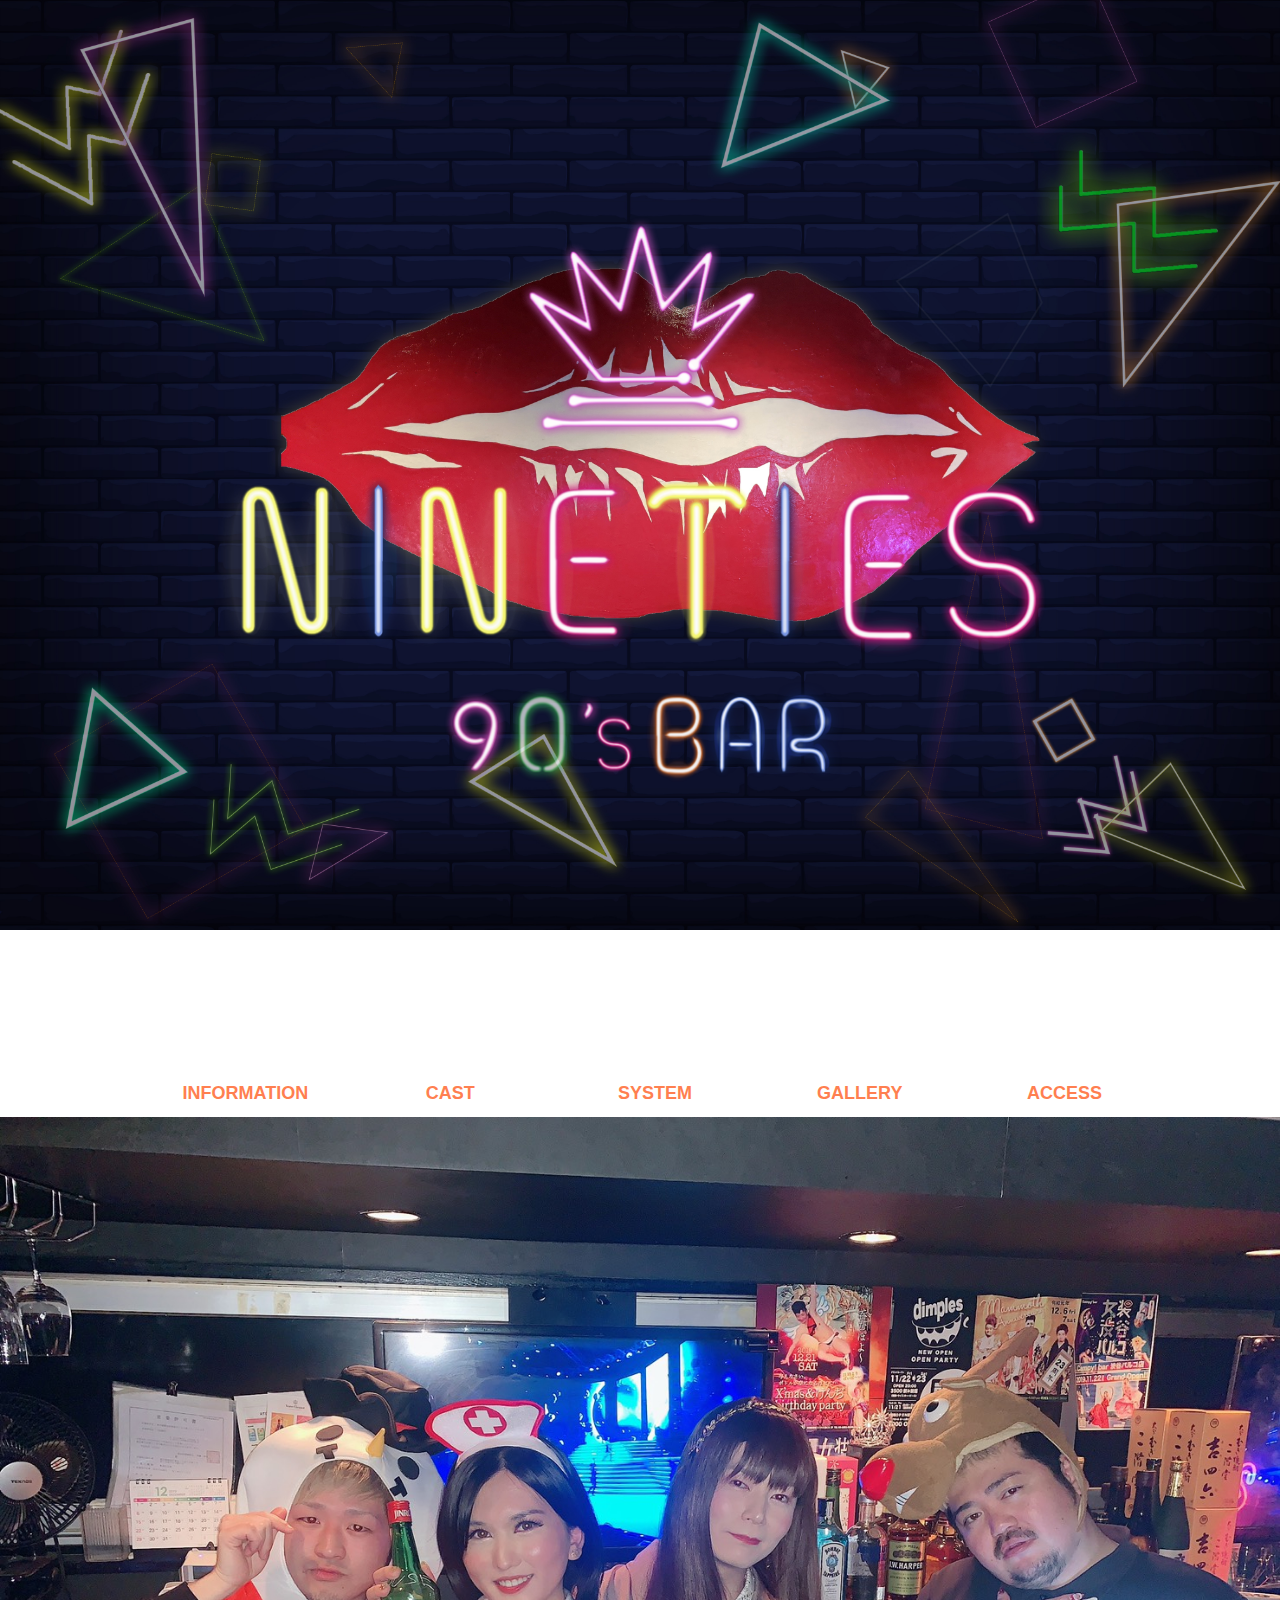
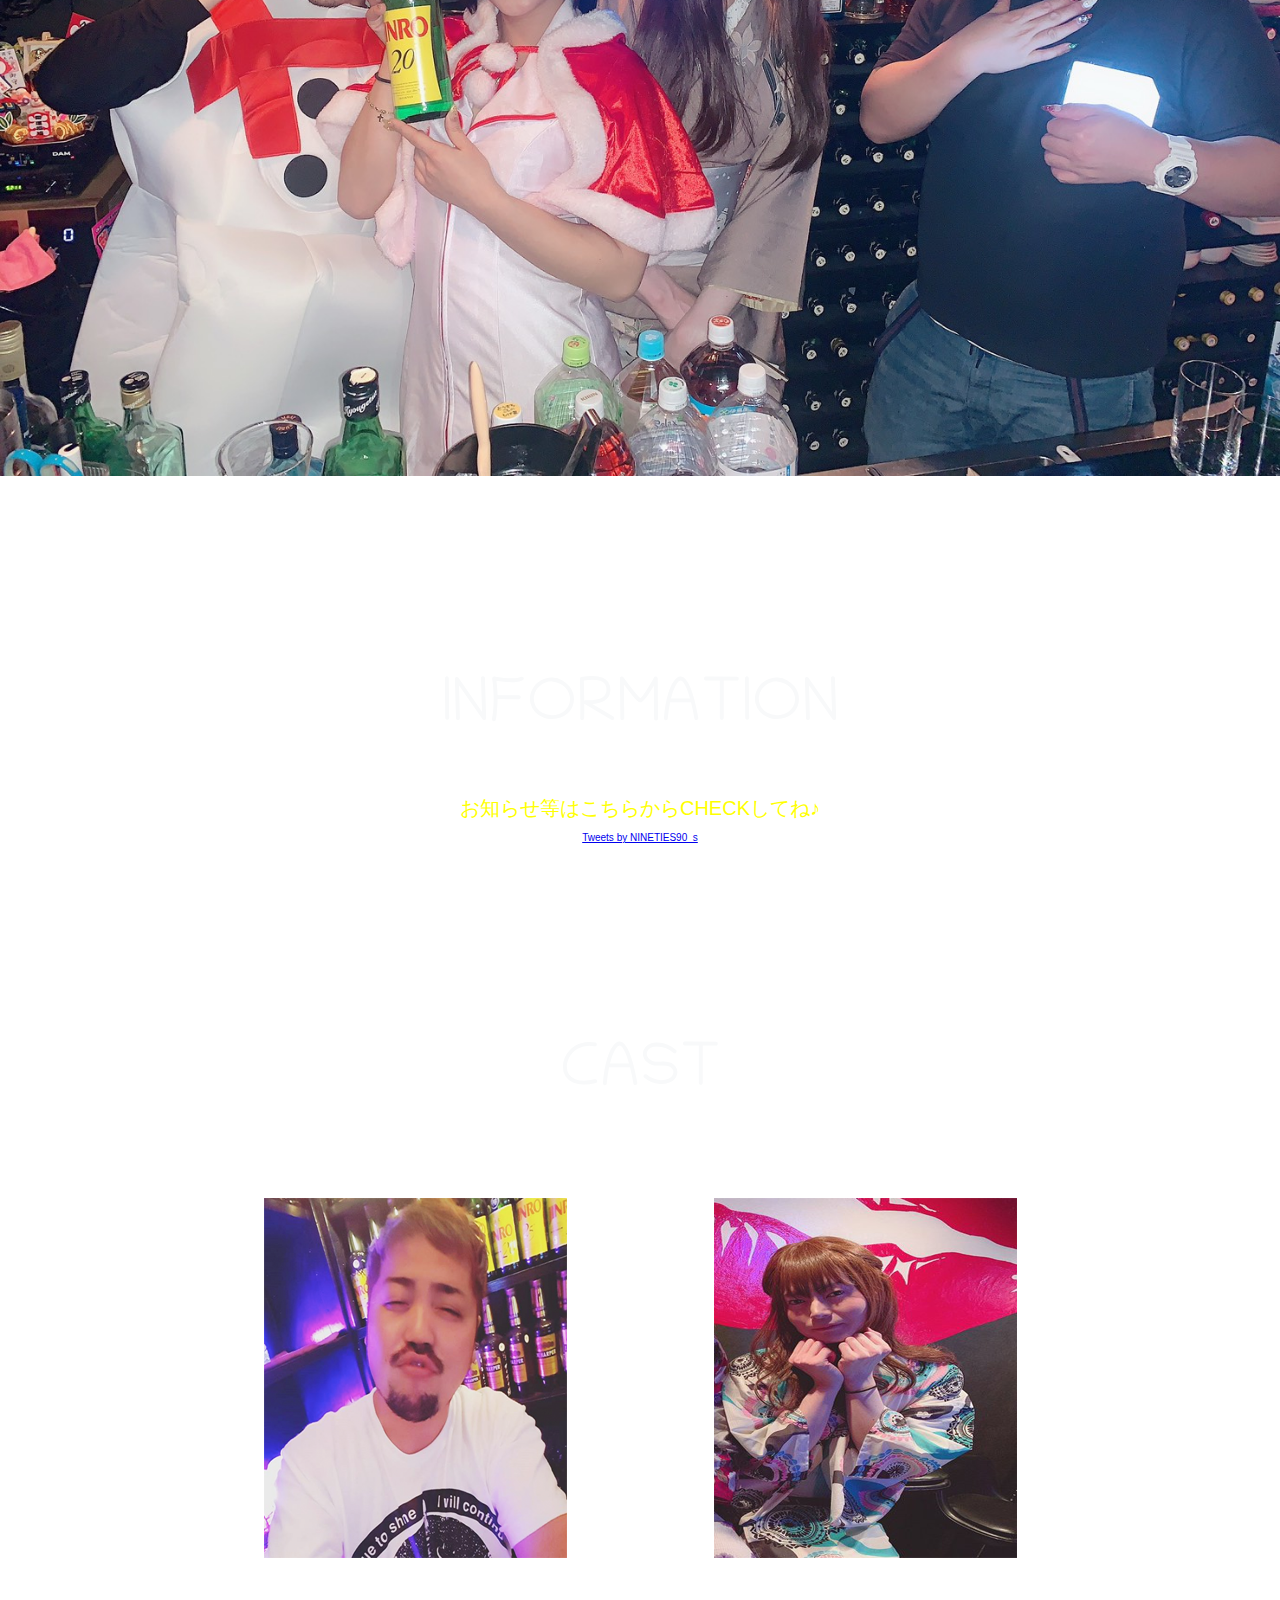
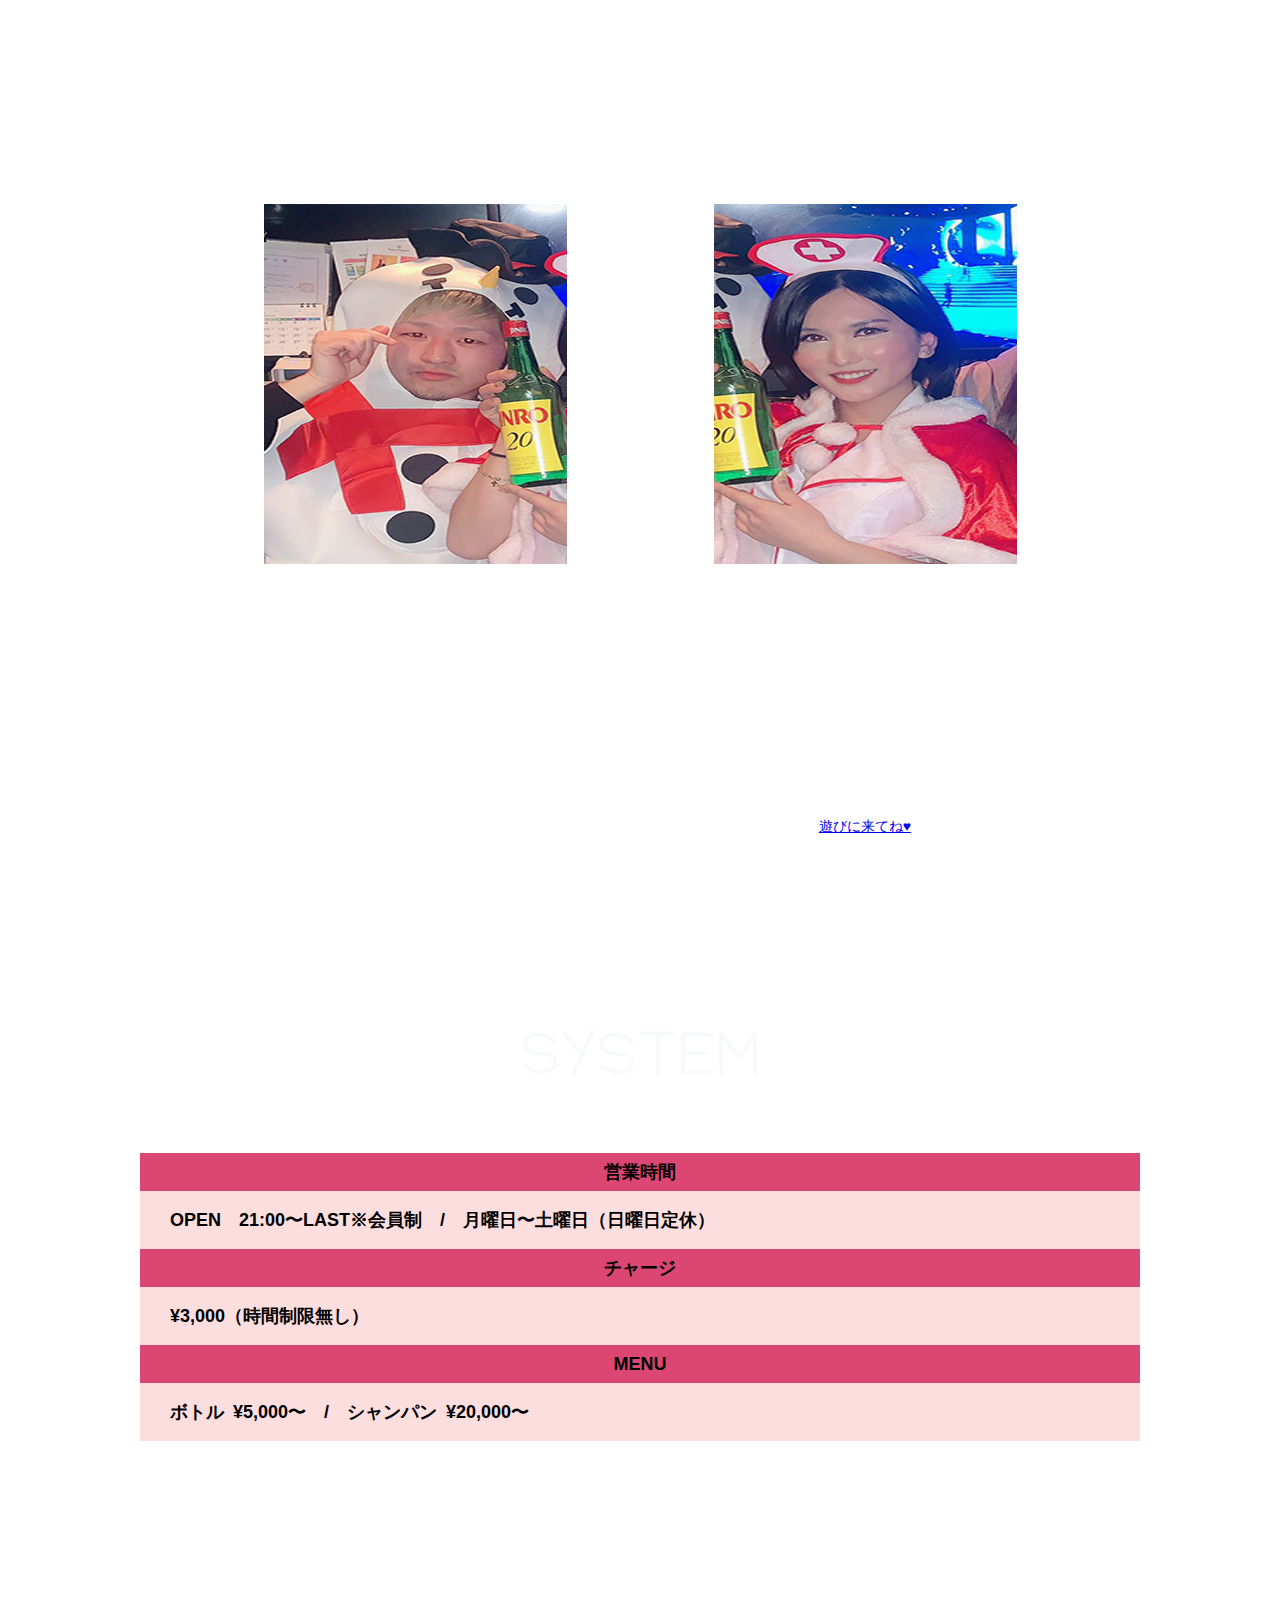
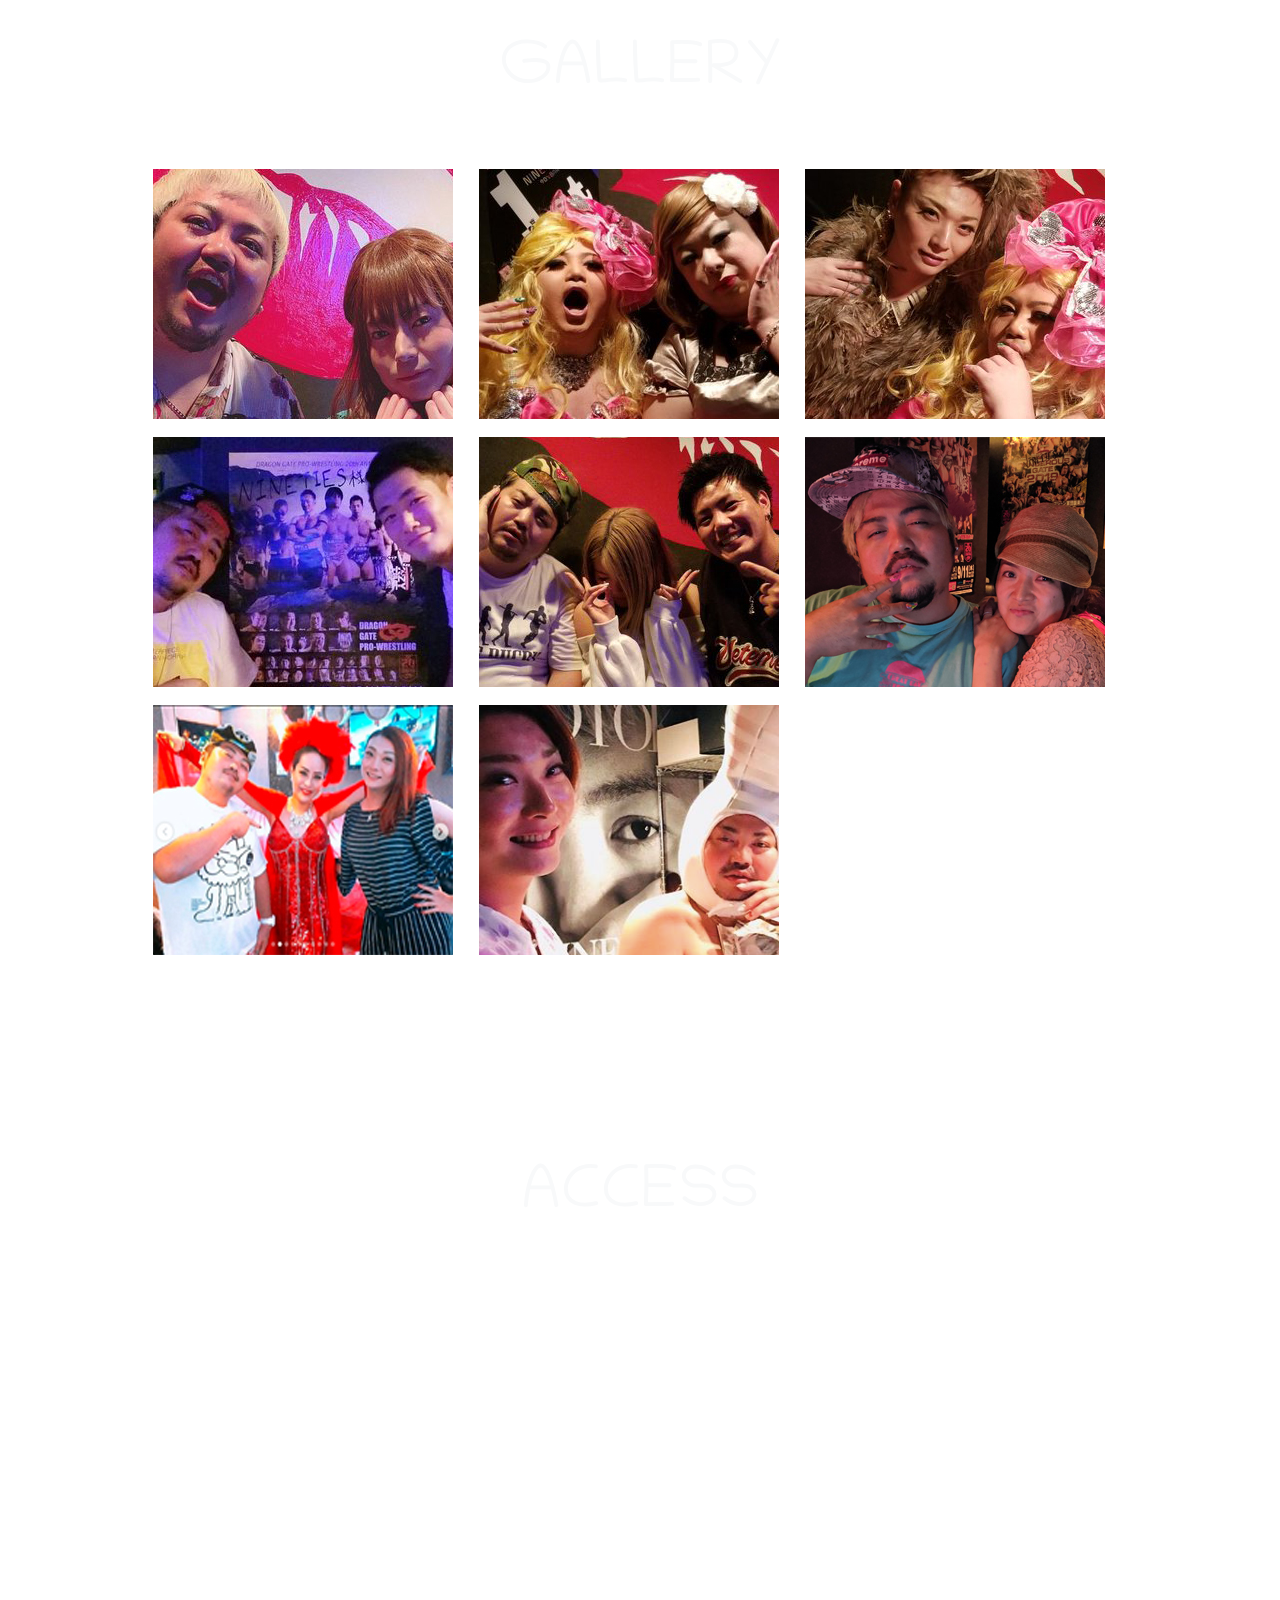
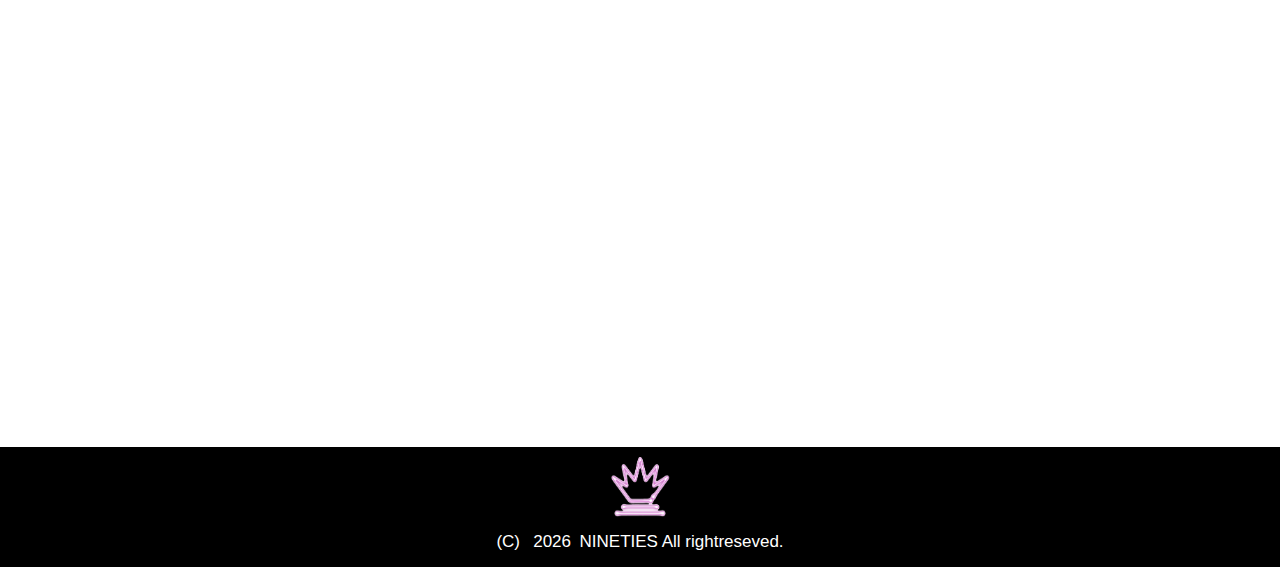
==== NINETIES/index.html @ b0eb3e9e "NINETIES" ====
<!DOCTYPE HTML>
<html lang="ja">

<head>
	<meta charset="utf-8">
	<meta name="description" content="新宿2丁目Bar">
	<meta name="keywords" content="新宿,2丁目,おかま,Bar,ゲイバー">
	<meta http-equiv="x-ua-compatible" content="ie=edge">
	<!--IE標準モード表示用-->
	<meta name="viewport" content="width=device-width, initial-scale=1.0">
	<meta name="format-detection" content="telephone=no">
	<!--TELリンク防ぐスマホ用-->
	<link rel="shortcut icon" href="images/favicon.ico">
	<title>新宿二丁目Bar | NINE TIES</title>
	<link rel="stylesheet" href="css/reset.css">
	<link rel="stylesheet" href="css/style.css">
	<link rel="stylesheet" href="css/jquery.bxslider.css">
	<link rel="stylesheet" href="css/colorbox.css">
	<link rel="stylesheet" href="css/component.css">
	<link href="https://fonts.googleapis.com/css?family=Chilanka&display=swap" rel="stylesheet">
</head>

<!--イニシャライズGMAP初期値を読み込む的な宣言-->

<body id="home" onLoad="initialize();">
	<section id="slider">
		<!-- <h3><img src="images/logonone.png" alt="logo2"></h3> -->
		<h3><img src="images/logoshine.png" alt="logo3"></h3>
	</section>
	<nav id="global-nav">
		<div class="inner">
			<ul id="global-list">
				<li class="global-item"><a href="#information">INFORMATION</a></li>
				<li class="global-item"><a href="#cast">CAST</a></li>
				<li class="global-item"><a href="#system">SYSTEM</a></li>
				<li class="global-item"><a href="#gallery">GALLERY</a></li>
				<li class="global-item"><a href="#access">ACCESS</a></li>
			</ul>
		</div><!-- /global-list -->
	</nav><!-- /global-nav -->		
	
	<section id="sideNav">
			<ul id="snsBtns">
				<li class="snsBtn">
					<a href="https://www.facebook.com/motoki.fujisawa.9">
						<img src="images/f_btn.png" height="35" width="35" />
					</a>
				</li>
				<li class="snsBtn">
					<a href="https://www.instagram.com/nineties90s.bar/?hl=ja">
						<img src="images/instabtn.png"  height="35" width="35"/>
					</a>
				</li>
				<li class="snsBtn">
					<a href="https://twitter.com/NINETIES90_s">
						<img src="images/twitterbtn.png" height="35" width="35"　/>
					</a>
				</li>
			</ul>
		<p id="pageTop"><a href="#home"><img src="images/motopanda.png" width="120" height="160" alt="logosmall">PAGE
				TOP</a></p>
	</section>
	<section id="topimg">
		<div><img src="images/slider01.jpg" alt="sliderImg01"></div>
	</section>
	<section id="information">
		<h2>INFORMATION</h2>
		<div class="inner">
			<p class="check">お知らせ等はこちらからCHECKしてね♪</p>

			<aside class="tw">
				<a class="twitter-timeline" data-width="550" data-height="700" data-theme="light" data-chrome=”nofooter”
					href="https://twitter.com/NINETIES90_s?ref_src=twsrc%5Etfw">Tweets by
					NINETIES90_s</a>
				<script async src="https://platform.twitter.com/widgets.js" charset="utf-8"></script>
			</aside>
		</div>
	</section>
	<section id="cast">
		<h2>CAST</h2>
		<article class="inner">
			<div class="members">
				<div class="member">
					<div class="photo">
						<img src="images/motoki.png" alt="motokiImg">
					</div>
					<div class="profile">
						<p class="motokiprf clearfix">&#9819;Motokimama&#9819;</p>
						<dl class="motoki">
							<dt>BIRTHDAY&#9829;</dt>
							<dd>1984.8.15</dd>
							<dt>好きな言葉&#9829;</dt>
							<dd>おっぱい乾杯チェリーパイ&#9835;</dd>
							<dt>彼氏&#9829;</dt>
							<dd>募集中&#9829;</dd>
						</dl>
					</div>
				</div>
				<div class="member">
					<div class="photo">
						<img src="images/kimi.png" alt="kimiImg">
					</div>
					<div class="profile">
						<p class="kimiprf clearfix">&#9818;きみちゃん&#9818;</p>
						<dl class="kimi">
							<dt>BIRTHDAY&#9829;</dt>
							<dd>1985.6.21</dd>
							<dt>好きなもの&#9829;</dt>
							<dd>着物&#9835;着物製作中だお&#9835;</dd>
							<dt>彼氏&#9829;</dt>
							<dd>募集中&#9829;</dd>
						</dl>
					</div>
				</div>
				<div class="member">
					<div class="photo">
						<img src="images/ren.png" alt="renImg">
					</div>
					<div class="profile">
						<p class="renprf clearfix">&#9818;REN&#9818;</p>
						<dl class="ren">
							<dt>BIRTHDAY&#9829;</dt>
							<dd>1991.7.10</dd>
							<dt>好きなアーティスト&#9829;</dt>
							<dd>AAA&#9835;</dd>
							<dt>彼氏&#9829;</dt>
							<dd>同棲中&#9829;</dd>
						</dl>
					</div>
				</div>

				<div class="member">
					<div class="photo">
						<img src="images/ady.png" alt="ady"></img>
					</div>
					<div class="profile">
						<p class="adyprf">&#9818;ADYEE VANBAN&#9818;</p>
						<dl class="ady">
							<dt>BIRTHDAY&#9829;</dt>
							<dd>1991.2.28</dd>
							<dt>好きなアーティスト&#9829;</dt>
							<dd>安室奈美恵&#9835;</dd>
							<dt>彼氏&#9829;</dt>
							<dd>いるお&#9829;</dd>
							<dt>yutuberとして活動しているの&#9829;</dt>
							<dd><a href="https://www.youtube.com/user/vacteria58/featured">遊びに来てね&#9829;</a></dd>
						</dl>
					</div>
				</div>
			</div>
		</article>
	</section>
	<section id="system">
		<h2>SYSTEM</h2>
		<div class="inner">
			<section>
				<table>
					<tr>
						<th>営業時間</th>
					</tr>
					<tr>
						<td>OPEN&ensp;&ensp;21:00〜LAST※会員制&ensp;&ensp;/&ensp;&ensp;月曜日〜土曜日（日曜日定休）</td>
					</tr>

					<tr>
						<th>チャージ</th>
					</tr>
					<tr>
						<td>&yen;3,000（時間制限無し）</td>
					<tr>

					<tr>
						<th>MENU</th>
					</tr>
					<tr>
						<td>ボトル&ensp;&yen;5,000〜&ensp;&ensp;/&ensp;&ensp;シャンパン&ensp;&yen;20,000〜</td>
					</tr>
				</table>
			</section>
		</div><!-- .inner -->
	</section><!-- #system -->
	<section id="gallery">
		<h2>GALLERY</h2>
		<article class="gy">
			<a class="group2" href="images/1_2.jpg"><img src="images/1.jpg" alt=""></a>
			<a class="group2" href="images/2_2.jpg"><img src="images/2.jpg" alt=""></a>
			<a class="group2" href="images/3_2.jpg"><img src="images/3.jpg" alt=""></a>
			<a class="group2" href="images/4_2.jpg"><img src="images/4.jpg" alt=""></a>
			<a class="group2" href="images/5_2.jpg"><img src="images/5.jpg" alt=""></a>
			<a class="group2" href="images/6_2.jpg"><img src="images/6.jpg" alt=""></a>
			<a class="group2" href="images/7.jpg"><img src="images/7.jpg" alt=""></a>
			<a class="group2" href="images/8_2.png"><img src="images/8.png" alt=""></a>
		</article>
	</section><!-- #gallery -->
	<section id="access">
		<h2>ACCESS</h2>
		<div class="inner">
			<address>
				<ul>
					<li>NINE&ensp;TIES</li>
					<li>〒160-0022</li>
					<li>東京都新宿区新宿2-18-1&ensp;第７天香ビル２F</li>
					<li>21：00〜LAST</li>
					<li>※日曜定休日</li>
					<li>※会員制</li>
					<li>&phone;&ensp;03-6380-5512</li>

				</ul>
				</addess>
		</div><!-- .inner -->
	</section><!-- #access -->
	<section id="gmap"></section>
	<footer>
		<p><img src="images/oukanlogo.png" width="60px" height="60px" alt="oukanlogo" alt="oukanlogo"></p>
			<ul id="sfsnsBtns">
				<li class="sfsnsBtn">
					<a href="https://www.facebook.com/motoki.fujisawa.9">
						<img src="images/f_btn.png" height="33" width="33" />
					</a>
				</li>
				<li class="sfsnsBtn">
					<a href="https://www.instagram.com/nineties90s.bar/?hl=ja">
						<img src="images/instabtn.png"  height="33" width="33"/>
					</a>
				</li>
				<li class="sfsnsBtn">
					<a href="https://twitter.com/NINETIES90_s">
						<img src="images/twitterbtn.png" height="33" width="33"　/>
					</a>
				</li>
			</ul>
		<small>(C)&ensp;
			<script>document.write(new Date().getFullYear());</script>&ensp;NINETIES All rightreseved.</small>
	</footer>
</body>
<script src="js/jquery-1.11.3.min.js"></script>
<script src="js/gmap.js"></script>
<script src="https://maps.google.com/maps/api/js?sencor=true"></script>
<script src="js/jquery.bxslider.min.js"></script>
<script src="js/jquery.colorbox-min.js"></script>
<script src="js/jquery.easing.1.3.js"></script>
<script src="js/modernizr.custom.js"></script>
<script src="js/jquery.dlmenu.js"></script>
<script src="js/function.js"></script>
</html>
---- NINETIES/css/style.css ----
@charset "utf-8";

/************** 共通設定 **************/
body {
	font-family:"ヒラギノ角ゴ Pro W3", "Hiragino Kaku Gothic Pro", "游ゴシック", "Yu Gothic", "游ゴシック体", "YuGothic", "Meiryo UI", "メイリオ", Meiryo, sans-serif;
	font-size: 62.5%;
	color: #666;
	background-image: url(../images/kuchibiru.jpg);
	background-repeat: no-repeat;
	/* background-size: contain; */
	background-position: center center;
	background-size: cover;
	background-attachment: fixed;
}

.clearfix::after {
	content: "";
	display: block;
	clear: both;
}

/******** sideNav ********/

section#sideNav {
    position: fixed;
    top: 52px;
    right: 5px;
    height: 576px;
	width: 130px;
	z-index: 3;
}

#snsBtns {
	text-decoration: none;
	height: 50%;
	display: flex;
	flex-direction: column;
	text-align: center;
	justify-content: space-around;
}

/************* pageTop ***************/

#slider img {
	width: 100%;
}
/************* pageTop ***************/

#pageTop {
    position: absolute;
    bottom: 5px;
    font-size: 1.5em;
    color: #000;
    z-index: 2;
}

#pageTop a {
	text-decoration: none;
	color: #fff;
	width: 100%;
	padding: 10px 0;
	text-align: center;
	display: inline-block;
}

#pageTop img {
	padding-bottom: 10px;
}

#pageTop a:hover {
	color: #FF0;
}

@media screen and (max-width: 769px) {
	#sideNav {
		display: none;
	}
}
/******** text_line ********/

h3{
	animation-name: neon1; /* アニメーションの名前 */
    animation-duration: 2s; /* 開始から終了までの時間 */
    animation-iteration-count: infinite; /* 無限に繰り返す */
    animation-timing-function: ease-in-out; /* なめらかにアニメーションさせる */
    animation-direction: alternate; /* 重要　指定したアニメーションを反復させる */
	text-align: center;
}

h2 {
	padding-top: 200px;
	margin-bottom: 60px;
	font-size: 6em;
	color: #f8f9fa;
	font-family: 'Chilanka', cursive;
	animation-name: neon1; /* アニメーションの名前 */
    animation-duration: 2s; /* 開始から終了までの時間 */
    animation-iteration-count: infinite; /* 無限に繰り返す */
    animation-timing-function: ease-in-out; /* なめらかにアニメーションさせる */
    animation-direction: alternate; /* 重要　指定したアニメーションを反復させる */
	text-align: center;
}
@keyframes neon1 {
	0% {
		text-shadow: 0 0 10px #9b3cac, 0 0 20px #9b3cac, 0 0 30px #9b3cac, 0 0 40px #FF1177, 0 0 70px #FF1177, 0 0 80px #FF1177, 0 0 100px #FF1177, 0 0 150px #FF1177;
	}

	100% {
		text-shadow: 0 0 5px #fff, 0 0 10px #fff, 0 0 15px #9b3cac, 0 0 20px #FF1177, 0 0 35px #FF1177, 0 0 40px #FF1177, 0 0 50px #FF1177, 0 0 75px #FF1177;
	}
}

@media screen and (max-width: 769px) {
	h2{
		font-size: 4em;
	}
}

/********* nav *****************************************************************************************************/
#global-nav {
	background-color: rgba(255,255,255,0.5);
	padding: 15px;
	width: 100%;
}

#global-nav.m_fixed {
	left: 0;
	position: fixed;
	top: 0;
	z-index: 1;
  }

#global-list  {
	width: 80%;
	display: flex;
	margin: 0 auto;
	/* height: 23px; */
	vertical-align: middle;
}

#global-nav ul li {
	display: inline-block;
	flex-basis: 20%;
	text-align: center;
	/* height: 50px; */
}

nav ul li a {
	text-decoration: none;
	color: coral;	
	font-size: 1.8em;
	font-weight: bold;
	vertical-align: middle;
	position: relative;
	/* height: 21px; */
	padding-top: 10px;
}

.global-item a::after {
	position: absolute;
	bottom: -4px;
	left: 0;
	content: "";
	height: 2px;
	width: 100%;
	background-color: rgb(20, 243, 0, 0.9);
	transform: scale(0);
	transform-origin: center top;
	transition: 0.3s;
}

.global-item a:hover::after {
	transform: scale(1);
}

@media screen and (max-width: 769px) {
	nav {
		display: none;
	}
}

/******** topimg ********/
#topimg img {
	width: 100%;
}

/******** information ********/
.check {
	font-size: 20px;
	text-align: center;
	color: #FF0;
	padding-bottom: 15px;
}

.tw {
	text-align: center;
}

	/* position: static;
    visibility: visible;
    display: inline-block;
    width: 550px;
    height: 700px;
    padding: 0px;
    border: none;
    max-width: 100%;
    min-width: 180px;
    margin-top: 0px;
    margin-bottom: 0px;
    min-height: 200px;
} */

@media screen and (max-width: 769px) {
	/* .aside a {
		width: 760px;
	} */

	.tw {
		/* text-align: center; */
		width: 330px;
		margin: 0 auto;
	}
}



/******** system ********/
#system {
	width: 100%;
}

table {
	border-collapse: collapse;
	width: 100%;
	max-width: 1000px;
	margin: 0 auto;
}

table th {
	background-color: #db4673;
	padding: 10px 20px;

}

table td {
	border-collapse: collapse;
	background-color: rgba(250, 200, 200, 0.6);	
	padding: 20px 30px;

}

table th,td {
	border-collapse: collapse;
	font-size: 18px;
	color: #000;
	font-weight:bold;
}



/******** cast ********/

#cast .members {
	max-width: 900px;
    display: flex;
    flex-wrap: wrap;
	margin: 0 auto;
}

#cast .members .member {
	flex-basis: 50%;
	padding-top: 15px;
	text-align: center;
}

#cast .members .member p {
	font-size: 2em;
	color: #fff;
	padding-top: 15px;
	font-weight: bold;
}

#cast .members .member dl {
	font-size: 1.4em;
	color: #fff;
	font-weight: lighter;
}

#cast .members .member dl dt {
	padding: 15px;
}

#cast .members .member .photo {
	margin-top: 20px;
}

@media screen and (max-width: 769px) {
	
	#cast .members .member {
		flex-basis: 100%;
		padding-top: 15px;
		text-align: center;
	}
	
	#cast .members .member .photo {
		text-align: center;
		width: 100%;
	}

	.member img {
		width: 100%;
	}
}


/******** galeery ********/
#gallery .gy {
	max-width: 1000px;
	width: 100%;
    display: flex;
    flex-wrap: wrap;
    margin: 0 auto;
}

#gallery .gy .group2 {
	flex-basis: 31%;
	text-align: center;
	padding: 8px 8px;
}

@media screen and (max-width: 769px) {
	#gallery .gy .group2 {
		flex-basis: 100%;
		text-align: center;
	}
	

	#gallery .gy img {
    width: 100%;
}
}

/******** access ********/

#access {
	margin-bottom: 60px;
	text-align: center;	
}

address {
    text-align: center;
}

#access ul li {
	font-size: 1.8em;
	margin-bottom: 25px;
	color: #fff;
}

#access ul li:nth-child(1) {
	font-size: 3.2em;
	font-weight: bold;
}

#access ul li:nth-child(7) {
	font-size: 3em;
}

#gmap {
	width: 100%;
	height: 400px;
}

/******** footer ********/

footer {
	width: 100%;
	height: 120px;
	line-height: 30px;
	text-align: center;
	background-color: #000;
	color: #fff;
	font-size: 1.7em;
}

footer p img {
	margin-top: 10px;
}

footer #sfsnsBtns {
	display: none;
}


@media screen and (max-width: 769px) {
	#access ul li {
		font-size: 1.2em;
	}

	#access ul li:ntn-child(2) {
		font-size: 2em;
	}

	address {
		text-align: center;
	}

	#gmap {
		height: 250px;
	}

	footer #sfsnsBtns {
		display: flex;
		text-align: center;
	}

	footer {
		font-size: 1.4em;
		height: 100%;
	}

	footer #sfsnsBtns {
		display: flex;
		justify-content: center;
	}

	li.sfsnsBtn {
		width: 58px;
		padding-top: 3px;
	}
}
---- NINETIES/css/colorbox.css ----
/*
    Colorbox Core Style:
    The following CSS is consistent between example themes and should not be altered.
*/
#colorbox, #cboxOverlay, #cboxWrapper{position:absolute; top:0; left:0; z-index:9999; overflow:hidden;}
#cboxWrapper {max-width:none;}
#cboxOverlay{position:fixed; width:100%; height:100%;}
#cboxMiddleLeft, #cboxBottomLeft{clear:left;}
#cboxContent{position:relative;}
#cboxLoadedContent{overflow:auto; -webkit-overflow-scrolling: touch;}
#cboxTitle{margin:0;}
#cboxLoadingOverlay, #cboxLoadingGraphic{position:absolute; top:0; left:0; width:100%; height:100%;}
#cboxPrevious, #cboxNext, #cboxClose, #cboxSlideshow{cursor:pointer;}
.cboxPhoto{float:left; margin:auto; border:0; display:block; max-width:none; -ms-interpolation-mode:bicubic;}
.cboxIframe{width:100%; height:100%; display:block; border:0; padding:0; margin:0;}
#colorbox, #cboxContent, #cboxLoadedContent{box-sizing:content-box; -moz-box-sizing:content-box; -webkit-box-sizing:content-box;}

/* 
    User Style:
    Change the following styles to modify the appearance of Colorbox.  They are
    ordered & tabbed in a way that represents the nesting of the generated HTML.
*/
#cboxOverlay{background:#fff; opacity: 0.9; filter: alpha(opacity = 90);}
#colorbox{outline:0;}
    #cboxContent{margin-top:32px; overflow:visible; background:#000;}
        .cboxIframe{background:#fff;}
        #cboxError{padding:50px; border:1px solid #ccc;}
        #cboxLoadedContent{background:#000; padding:1px;}
        #cboxLoadingGraphic{background:url(images/loading.gif) no-repeat center center;}
        #cboxLoadingOverlay{background:#000;}
        #cboxTitle{position:absolute; top:-22px; left:0; color:#000;}
        #cboxCurrent{position:absolute; top:-22px; right:205px; text-indent:-9999px;}

        /* these elements are buttons, and may need to have additional styles reset to avoid unwanted base styles */
        #cboxPrevious, #cboxNext, #cboxSlideshow, #cboxClose {border:0; padding:0; margin:0; overflow:visible; text-indent:-9999px; width:20px; height:20px; position:absolute; top:-20px; background:url(../images/c_controls.png) no-repeat 0 0;}
        
        /* avoid outlines on :active (mouseclick), but preserve outlines on :focus (tabbed navigating) */
        #cboxPrevious:active, #cboxNext:active, #cboxSlideshow:active, #cboxClose:active {outline:0;}

        #cboxPrevious{background-position:0px 0px; right:44px;}
        #cboxPrevious:hover{background-position:0px -25px;}
        #cboxNext{background-position:-25px 0px; right:22px;}
        #cboxNext:hover{background-position:-25px -25px;}
        #cboxClose{background-position:-50px 0px; right:0;}
        #cboxClose:hover{background-position:-50px -25px;}
        .cboxSlideshow_on #cboxPrevious, .cboxSlideshow_off #cboxPrevious{right:66px;}
        .cboxSlideshow_on #cboxSlideshow{background-position:-75px -25px; right:44px;}
        .cboxSlideshow_on #cboxSlideshow:hover{background-position:-100px -25px;}
        .cboxSlideshow_off #cboxSlideshow{background-position:-100px 0px; right:44px;}
        .cboxSlideshow_off #cboxSlideshow:hover{background-position:-75px -25px;}
---- NINETIES/css/component.css ----
@font-face {
	font-family: 'icomoon';
	src:url('../fonts/icomoon.eot');
	src:url('../fonts/icomoon.eot?#iefix') format('embedded-opentype'),
		url('../fonts/icomoon.woff') format('woff'),
		url('../fonts/icomoon.ttf') format('truetype'),
		url('../fonts/icomoon.svg#icomoon') format('svg');
	font-weight: normal;
	font-style: normal;
}

/* Common styles of menus */

.dl-menuwrapper {
	width: 100%;
	max-width: 200px;
	float: left;
	position: relative;
	-webkit-perspective: 1000px;
	perspective: 1000px;
	-webkit-perspective-origin: 50% 200%;
	perspective-origin: 50% 200%;
}

.dl-menuwrapper:first-child {
	margin-right: 100px;
}

.dl-menuwrapper button {
	background: #D8CACA;
	opacity: 0.8;
	border: none;
	width: 48px;
	height: 45px;
	text-indent: -900em;
	overflow: hidden;
	position: relative;
	cursor: pointer;
	outline: none;
	float: right;
}

.dl-menuwrapper button:hover,
.dl-menuwrapper button.dl-active,
.dl-menuwrapper ul {
	background: #D8CACA;
}

.dl-menuwrapper button:after {
	content: '';
	position: absolute;
	width: 68%;
	height: 5px;
	background: #fff;
	top: 10px;
	left: 16%;
	box-shadow: 
		0 10px 0 #fff, 
		0 20px 0 #fff;
}

.dl-menuwrapper ul {
	padding: 0;
	list-style: none;
	-webkit-transform-style: preserve-3d;
	transform-style: preserve-3d;
}

.dl-menuwrapper li {
	position: relative;
}

.dl-menuwrapper li a {
	display: block;
	position: relative;
	padding: 15px 20px;
	font-size: 16px;
	line-height: 20px;
	font-weight: 300;
	color: #fff;
	outline: none;
}

.no-touch .dl-menuwrapper li a:hover {
	background: rgba(255,248,213,0.1);
}

.dl-menuwrapper li.dl-back > a {
	padding-left: 30px;
	background: rgba(0,0,0,0.1);
}

.dl-menuwrapper li.dl-back:after,
.dl-menuwrapper li > a:not(:only-child):after {
	position: absolute;
	top: 0;
	line-height: 50px;
	font-family: 'icomoon';
	speak: none;
	-webkit-font-smoothing: antialiased;
	content: "\e000";
}

.dl-menuwrapper li.dl-back:after {
	left: 10px;
	color: rgba(212,204,198,0.3);
	-webkit-transform: rotate(180deg);
	transform: rotate(180deg);
}

.dl-menuwrapper li > a:after {
	right: 10px;
	color: rgba(0,0,0,0.15);
}

.dl-menuwrapper .dl-menu {
	margin: 40px 0 0 0;
	position: absolute;
	width: 100%;
	opacity: 0;
	pointer-events: none;
	-webkit-transform: translateY(10px);
	transform: translateY(10px);
	-webkit-backface-visibility: hidden;
	backface-visibility: hidden;
}

.dl-menuwrapper .dl-menu.dl-menu-toggle {
	transition: all 0.3s ease;
}

.dl-menuwrapper .dl-menu.dl-menuopen {
	opacity: 1;
	pointer-events: auto;
	-webkit-transform: translateY(0px);
	transform: translateY(0px);
}

/* Hide the inner submenus */
.dl-menuwrapper li .dl-submenu {
	display: none;
}

/* 
When a submenu is openend, we will hide all li siblings.
For that we give a class to the parent menu called "dl-subview".
We also hide the submenu link. 
The opened submenu will get the class "dl-subviewopen".
All this is done for any sub-level being entered.
*/
.dl-menu.dl-subview li,
.dl-menu.dl-subview li.dl-subviewopen > a,
.dl-menu.dl-subview li.dl-subview > a {
	display: none;
}

.dl-menu.dl-subview li.dl-subview,
.dl-menu.dl-subview li.dl-subview .dl-submenu,
.dl-menu.dl-subview li.dl-subviewopen,
.dl-menu.dl-subview li.dl-subviewopen > .dl-submenu,
.dl-menu.dl-subview li.dl-subviewopen > .dl-submenu > li {
	display: block;
}

/* Dynamically added submenu outside of the menu context */
.dl-menuwrapper > .dl-submenu {
	position: absolute;
	width: 100%;
	top: 50px;
	left: 0;
	margin: 0;
}

/* Animation classes for moving out and in */

.dl-menu.dl-animate-out-1 {
	-webkit-animation: MenuAnimOut1 0.4s;
	animation: MenuAnimOut1 0.4s;
}

.dl-menu.dl-animate-out-2 {
	-webkit-animation: MenuAnimOut2 0.3s ease-in-out;
	animation: MenuAnimOut2 0.3s ease-in-out;
}

.dl-menu.dl-animate-out-3 {
	-webkit-animation: MenuAnimOut3 0.4s ease;
	animation: MenuAnimOut3 0.4s ease;
}

.dl-menu.dl-animate-out-4 {
	-webkit-animation: MenuAnimOut4 0.4s ease;
	animation: MenuAnimOut4 0.4s ease;
}

.dl-menu.dl-animate-out-5 {
	-webkit-animation: MenuAnimOut5 0.4s ease;
	animation: MenuAnimOut5 0.4s ease;
}

@-webkit-keyframes MenuAnimOut1 {
	0% { }
	50% {
		-webkit-transform: translateZ(-250px) rotateY(30deg);
	}
	75% {
		-webkit-transform: translateZ(-372.5px) rotateY(15deg);
		opacity: .5;
	}
	100% {
		-webkit-transform: translateZ(-500px) rotateY(0deg);
		opacity: 0;
	}
}

@-webkit-keyframes MenuAnimOut2 {
	0% { }
	100% {
		-webkit-transform: translateX(-100%);
		opacity: 0;
	}
}

@-webkit-keyframes MenuAnimOut3 {
	0% { }
	100% {
		-webkit-transform: translateZ(300px);
		opacity: 0;
	}
}

@-webkit-keyframes MenuAnimOut4 {
	0% { }
	100% {
		-webkit-transform: translateZ(-300px);
		opacity: 0;
	}
}

@-webkit-keyframes MenuAnimOut5 {
	0% { }
	100% {
		-webkit-transform: translateY(40%);
		opacity: 0;
	}
}

@keyframes MenuAnimOut1 {
	0% { }
	50% {
		-webkit-transform: translateZ(-250px) rotateY(30deg);
		transform: translateZ(-250px) rotateY(30deg);
	}
	75% {
		-webkit-transform: translateZ(-372.5px) rotateY(15deg);
		transform: translateZ(-372.5px) rotateY(15deg);
		opacity: .5;
	}
	100% {
		-webkit-transform: translateZ(-500px) rotateY(0deg);
		transform: translateZ(-500px) rotateY(0deg);
		opacity: 0;
	}
}

@keyframes MenuAnimOut2 {
	0% { }
	100% {
		-webkit-transform: translateX(-100%);
		transform: translateX(-100%);
		opacity: 0;
	}
}

@keyframes MenuAnimOut3 {
	0% { }
	100% {
		-webkit-transform: translateZ(300px);
		transform: translateZ(300px);
		opacity: 0;
	}
}

@keyframes MenuAnimOut4 {
	0% { }
	100% {
		-webkit-transform: translateZ(-300px);
		transform: translateZ(-300px);
		opacity: 0;
	}
}

@keyframes MenuAnimOut5 {
	0% { }
	100% {
		-webkit-transform: translateY(40%);
		transform: translateY(40%);
		opacity: 0;
	}
}

.dl-menu.dl-animate-in-1 {
	-webkit-animation: MenuAnimIn1 0.3s;
	animation: MenuAnimIn1 0.3s;
}

.dl-menu.dl-animate-in-2 {
	-webkit-animation: MenuAnimIn2 0.3s ease-in-out;
	animation: MenuAnimIn2 0.3s ease-in-out;
}

.dl-menu.dl-animate-in-3 {
	-webkit-animation: MenuAnimIn3 0.4s ease;
	animation: MenuAnimIn3 0.4s ease;
}

.dl-menu.dl-animate-in-4 {
	-webkit-animation: MenuAnimIn4 0.4s ease;
	animation: MenuAnimIn4 0.4s ease;
}

.dl-menu.dl-animate-in-5 {
	-webkit-animation: MenuAnimIn5 0.4s ease;
	animation: MenuAnimIn5 0.4s ease;
}

@-webkit-keyframes MenuAnimIn1 {
	0% {
		-webkit-transform: translateZ(-500px) rotateY(0deg);
		opacity: 0;
	}
	20% {
		-webkit-transform: translateZ(-250px) rotateY(30deg);
		opacity: 0.5;
	}
	100% {
		-webkit-transform: translateZ(0px) rotateY(0deg);
		opacity: 1;
	}
}

@-webkit-keyframes MenuAnimIn2 {
	0% {
		-webkit-transform: translateX(-100%);
		opacity: 0;
	}
	100% {
		-webkit-transform: translateX(0px);
		opacity: 1;
	}
}

@-webkit-keyframes MenuAnimIn3 {
	0% {
		-webkit-transform: translateZ(300px);
		opacity: 0;
	}
	100% {
		-webkit-transform: translateZ(0px);
		opacity: 1;
	}
}

@-webkit-keyframes MenuAnimIn4 {
	0% {
		-webkit-transform: translateZ(-300px);
		opacity: 0;
	}
	100% {
		-webkit-transform: translateZ(0px);
		opacity: 1;
	}
}

@-webkit-keyframes MenuAnimIn5 {
	0% {
		-webkit-transform: translateY(40%);
		opacity: 0;
	}
	100% {
		-webkit-transform: translateY(0);
		opacity: 1;
	}
}

@keyframes MenuAnimIn1 {
	0% {
		-webkit-transform: translateZ(-500px) rotateY(0deg);
		transform: translateZ(-500px) rotateY(0deg);
		opacity: 0;
	}
	20% {
		-webkit-transform: translateZ(-250px) rotateY(30deg);
		transform: translateZ(-250px) rotateY(30deg);
		opacity: 0.5;
	}
	100% {
		-webkit-transform: translateZ(0px) rotateY(0deg);
		transform: translateZ(0px) rotateY(0deg);
		opacity: 1;
	}
}

@keyframes MenuAnimIn2 {
	0% {
		-webkit-transform: translateX(-100%);
		transform: translateX(-100%);
		opacity: 0;
	}
	100% {
		-webkit-transform: translateX(0px);
		transform: translateX(0px);
		opacity: 1;
	}
}

@keyframes MenuAnimIn3 {
	0% {
		-webkit-transform: translateZ(300px);
		transform: translateZ(300px);
		opacity: 0;
	}
	100% {
		-webkit-transform: translateZ(0px);
		transform: translateZ(0px);
		opacity: 1;
	}
}

@keyframes MenuAnimIn4 {
	0% {
		-webkit-transform: translateZ(-300px);
		transform: translateZ(-300px);
		opacity: 0;
	}
	100% {
		-webkit-transform: translateZ(0px);
		transform: translateZ(0px);
		opacity: 1;
	}
}

@keyframes MenuAnimIn5 {
	0% {
		-webkit-transform: translateY(40%);
		transform: translateY(40%);
		opacity: 0;
	}
	100% {
		-webkit-transform: translateY(0);
		transform: translateY(0);
		opacity: 1;
	}
}

.dl-menuwrapper > .dl-submenu.dl-animate-in-1 {
	-webkit-animation: SubMenuAnimIn1 0.4s ease;
	animation: SubMenuAnimIn1 0.4s ease;
}

.dl-menuwrapper > .dl-submenu.dl-animate-in-2 {
	-webkit-animation: SubMenuAnimIn2 0.3s ease-in-out;
	animation: SubMenuAnimIn2 0.3s ease-in-out;
}

.dl-menuwrapper > .dl-submenu.dl-animate-in-3 {
	-webkit-animation: SubMenuAnimIn3 0.4s ease;
	animation: SubMenuAnimIn3 0.4s ease;
}

.dl-menuwrapper > .dl-submenu.dl-animate-in-4 {
	-webkit-animation: SubMenuAnimIn4 0.4s ease;
	animation: SubMenuAnimIn4 0.4s ease;
}

.dl-menuwrapper > .dl-submenu.dl-animate-in-5 {
	-webkit-animation: SubMenuAnimIn5 0.4s ease;
	animation: SubMenuAnimIn5 0.4s ease;
}

@-webkit-keyframes SubMenuAnimIn1 {
	0% {
		-webkit-transform: translateX(50%);
		opacity: 0;
	}
	100% {
		-webkit-transform: translateX(0px);
		opacity: 1;
	}
}

@-webkit-keyframes SubMenuAnimIn2 {
	0% {
		-webkit-transform: translateX(100%);
		opacity: 0;
	}
	100% {
		-webkit-transform: translateX(0px);
		opacity: 1;
	}
}

@-webkit-keyframes SubMenuAnimIn3 {
	0% {
		-webkit-transform: translateZ(-300px);
		opacity: 0;
	}
	100% {
		-webkit-transform: translateZ(0px);
		opacity: 1;
	}
}

@-webkit-keyframes SubMenuAnimIn4 {
	0% {
		-webkit-transform: translateZ(300px);
		opacity: 0;
	}
	100% {
		-webkit-transform: translateZ(0px);
		opacity: 1;
	}
}

@-webkit-keyframes SubMenuAnimIn5 {
	0% {
		-webkit-transform: translateZ(-200px);
		opacity: 0;
	}
	100% {
		-webkit-transform: translateZ(0);
		opacity: 1;
	}
}

@keyframes SubMenuAnimIn1 {
	0% {
		-webkit-transform: translateX(50%);
		transform: translateX(50%);
		opacity: 0;
	}
	100% {
		-webkit-transform: translateX(0px);
		transform: translateX(0px);
		opacity: 1;
	}
}

@keyframes SubMenuAnimIn2 {
	0% {
		-webkit-transform: translateX(100%);
		transform: translateX(100%);
		opacity: 0;
	}
	100% {
		-webkit-transform: translateX(0px);
		transform: translateX(0px);
		opacity: 1;
	}
}

@keyframes SubMenuAnimIn3 {
	0% {
		-webkit-transform: translateZ(-300px);
		transform: translateZ(-300px);
		opacity: 0;
	}
	100% {
		-webkit-transform: translateZ(0px);
		transform: translateZ(0px);
		opacity: 1;
	}
}

@keyframes SubMenuAnimIn4 {
	0% {
		-webkit-transform: translateZ(300px);
		transform: translateZ(300px);
		opacity: 0;
	}
	100% {
		-webkit-transform: translateZ(0px);
		transform: translateZ(0px);
		opacity: 1;
	}
}

@keyframes SubMenuAnimIn5 {
	0% {
		-webkit-transform: translateZ(-200px);
		transform: translateZ(-200px);
		opacity: 0;
	}
	100% {
		-webkit-transform: translateZ(0);
		transform: translateZ(0);
		opacity: 1;
	}
}

.dl-menuwrapper > .dl-submenu.dl-animate-out-1 {
	-webkit-animation: SubMenuAnimOut1 0.4s ease;
	animation: SubMenuAnimOut1 0.4s ease;
}

.dl-menuwrapper > .dl-submenu.dl-animate-out-2 {
	-webkit-animation: SubMenuAnimOut2 0.3s ease-in-out;
	animation: SubMenuAnimOut2 0.3s ease-in-out;
}

.dl-menuwrapper > .dl-submenu.dl-animate-out-3 {
	-webkit-animation: SubMenuAnimOut3 0.4s ease;
	animation: SubMenuAnimOut3 0.4s ease;
}

.dl-menuwrapper > .dl-submenu.dl-animate-out-4 {
	-webkit-animation: SubMenuAnimOut4 0.4s ease;
	animation: SubMenuAnimOut4 0.4s ease;
}

.dl-menuwrapper > .dl-submenu.dl-animate-out-5 {
	-webkit-animation: SubMenuAnimOut5 0.4s ease;
	animation: SubMenuAnimOut5 0.4s ease;
}

@-webkit-keyframes SubMenuAnimOut1 {
	0% {
		-webkit-transform: translateX(0%);
		opacity: 1;
	}
	100% {
		-webkit-transform: translateX(50%);
		opacity: 0;
	}
}

@-webkit-keyframes SubMenuAnimOut2 {
	0% {
		-webkit-transform: translateX(0%);
		opacity: 1;
	}
	100% {
		-webkit-transform: translateX(100%);
		opacity: 0;
	}
}

@-webkit-keyframes SubMenuAnimOut3 {
	0% {
		-webkit-transform: translateZ(0px);
		opacity: 1;
	}
	100% {
		-webkit-transform: translateZ(-300px);
		opacity: 0;
	}
}

@-webkit-keyframes SubMenuAnimOut4 {
	0% {
		-webkit-transform: translateZ(0px);
		opacity: 1;
	}
	100% {
		-webkit-transform: translateZ(300px);
		opacity: 0;
	}
}

@-webkit-keyframes SubMenuAnimOut5 {
	0% {
		-webkit-transform: translateZ(0);
		opacity: 1;
	}
	100% {
		-webkit-transform: translateZ(-200px);
		opacity: 0;
	}
}

@keyframes SubMenuAnimOut1 {
	0% {
		-webkit-transform: translateX(0%);
		transform: translateX(0%);
		opacity: 1;
	}
	100% {
		-webkit-transform: translateX(50%);
		transform: translateX(50%);
		opacity: 0;
	}
}

@keyframes SubMenuAnimOut2 {
	0% {
		-webkit-transform: translateX(0%);
		transform: translateX(0%);
		opacity: 1;
	}
	100% {
		-webkit-transform: translateX(100%);
		transform: translateX(100%);
		opacity: 0;
	}
}

@keyframes SubMenuAnimOut3 {
	0% {
		-webkit-transform: translateZ(0px);
		transform: translateZ(0px);
		opacity: 1;
	}
	100% {
		-webkit-transform: translateZ(-300px);
		transform: translateZ(-300px);
		opacity: 0;
	}
}

@keyframes SubMenuAnimOut4 {
	0% {
		-webkit-transform: translateZ(0px);
		transform: translateZ(0px);
		opacity: 1;
	}
	100% {
		-webkit-transform: translateZ(300px);
		transform: translateZ(300px);
		opacity: 0;
	}
}

@keyframes SubMenuAnimOut5 {
	0% {
		-webkit-transform: translateZ(0);
		transform: translateZ(0);
		opacity: 1;
	}
	100% {
		-webkit-transform: translateZ(-200px);
		transform: translateZ(-200px);
		opacity: 0;
	}
}

/* No JS Fallback */
.no-js .dl-menuwrapper .dl-menu {
	position: relative;
	opacity: 1;
	-webkit-transform: none;
	transform: none;
}

.no-js .dl-menuwrapper li .dl-submenu {
	display: block;
}

.no-js .dl-menuwrapper li.dl-back {
	display: none;
}

.no-js .dl-menuwrapper li > a:not(:only-child) {
	background: rgba(0,0,0,0.1);
}

.no-js .dl-menuwrapper li > a:not(:only-child):after {
	content: '';
}

/* Colors for demos */

/* Demo 1 */
.demo-1 .dl-menuwrapper button {
	background: #c62860;
}

.demo-1 .dl-menuwrapper button:hover,
.demo-1 .dl-menuwrapper button.dl-active,
.demo-1 .dl-menuwrapper ul {
	background: #9e1847;
}

/* Demo 2 */
.demo-2 .dl-menuwrapper button {
	background: #e86814;
}

.demo-2 .dl-menuwrapper button:hover,
.demo-2 .dl-menuwrapper button.dl-active,
.demo-2 .dl-menuwrapper ul {
	background: #D35400;
}

/* Demo 3 */
.demo-3 .dl-menuwrapper button {
	background: #08cbc4;
}

.demo-3 .dl-menuwrapper button:hover,
.demo-3 .dl-menuwrapper button.dl-active,
.demo-3 .dl-menuwrapper ul {
	background: #00b4ae;
}

/* Demo 4 */
.demo-4 .dl-menuwrapper button {
	background: #90b912;
}

.demo-4 .dl-menuwrapper button:hover,
.demo-4 .dl-menuwrapper button.dl-active,
.demo-4 .dl-menuwrapper ul {
	background: #79a002;
}

/* Demo 5 */
.demo-5 .dl-menuwrapper button {
	background: #744783;
}

.demo-5 .dl-menuwrapper button:hover,
.demo-5 .dl-menuwrapper button.dl-active,
.demo-5 .dl-menuwrapper ul {
	background: #643771;
}
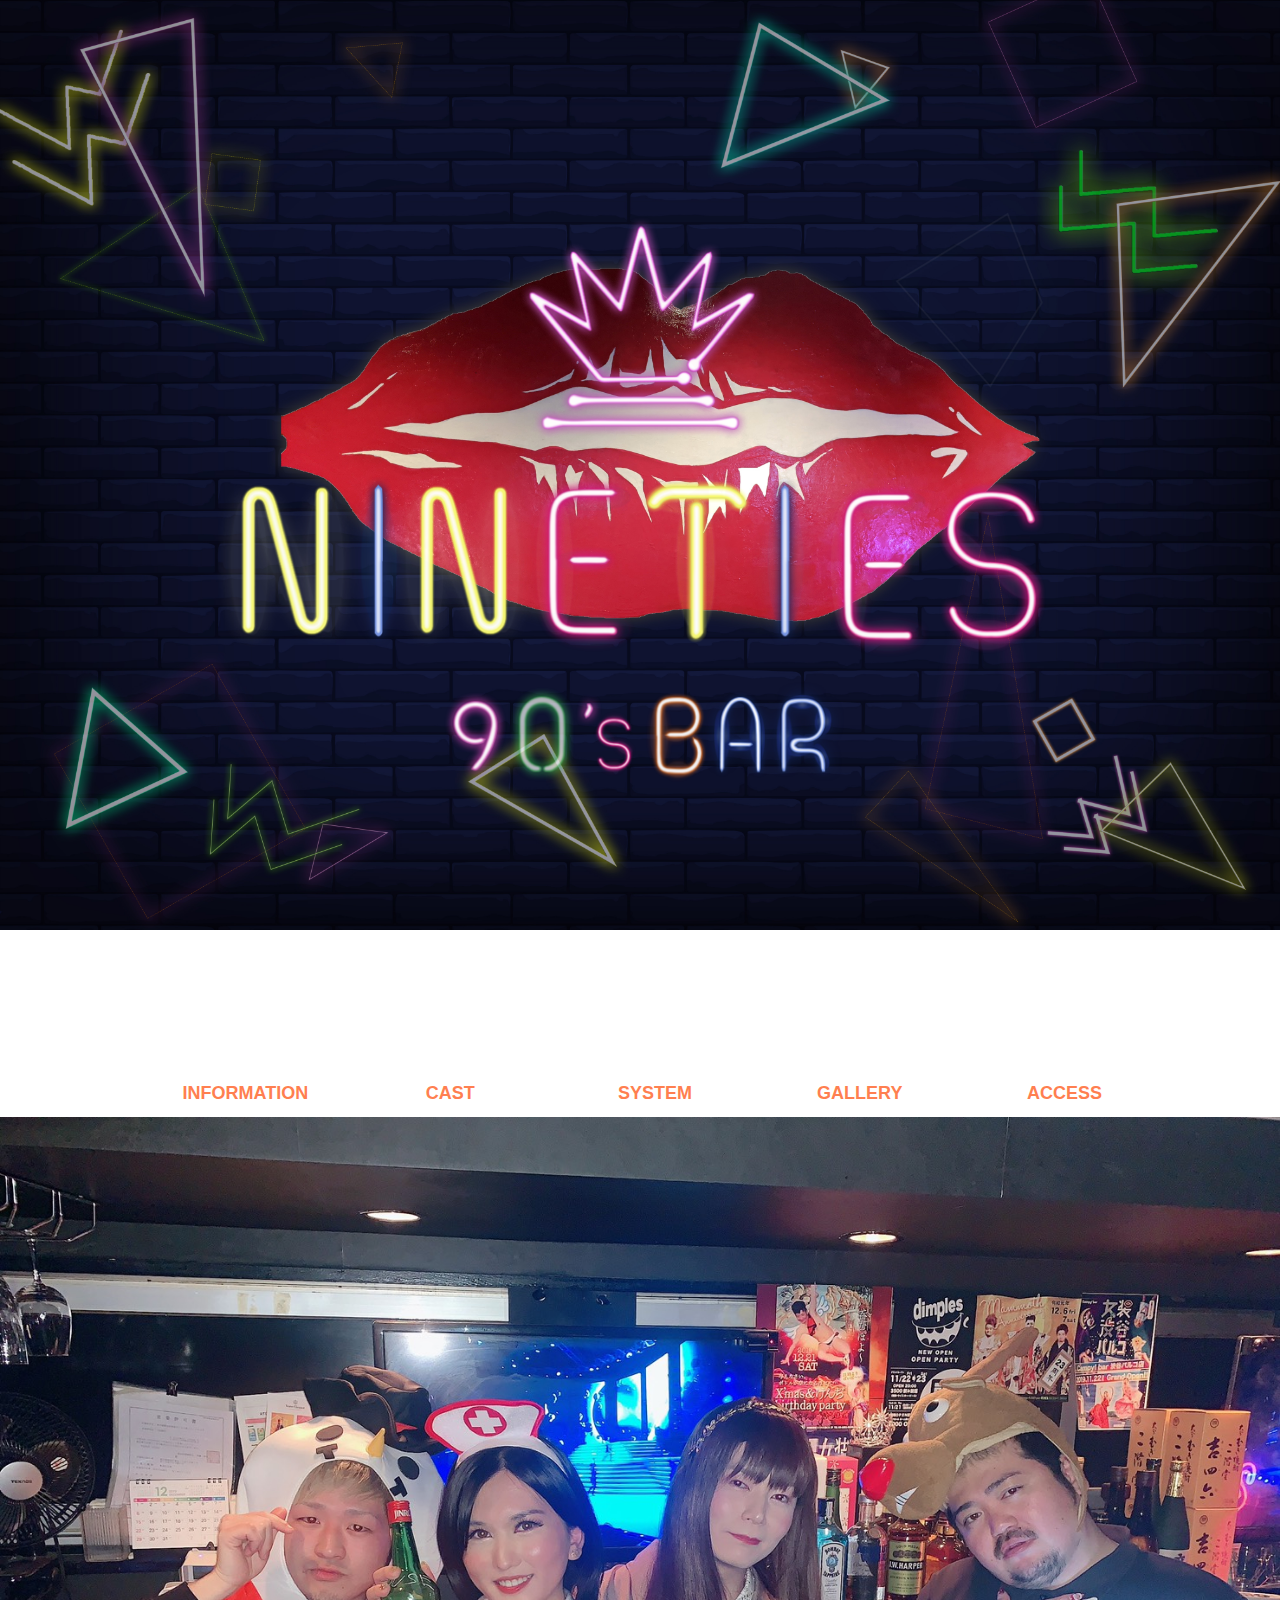
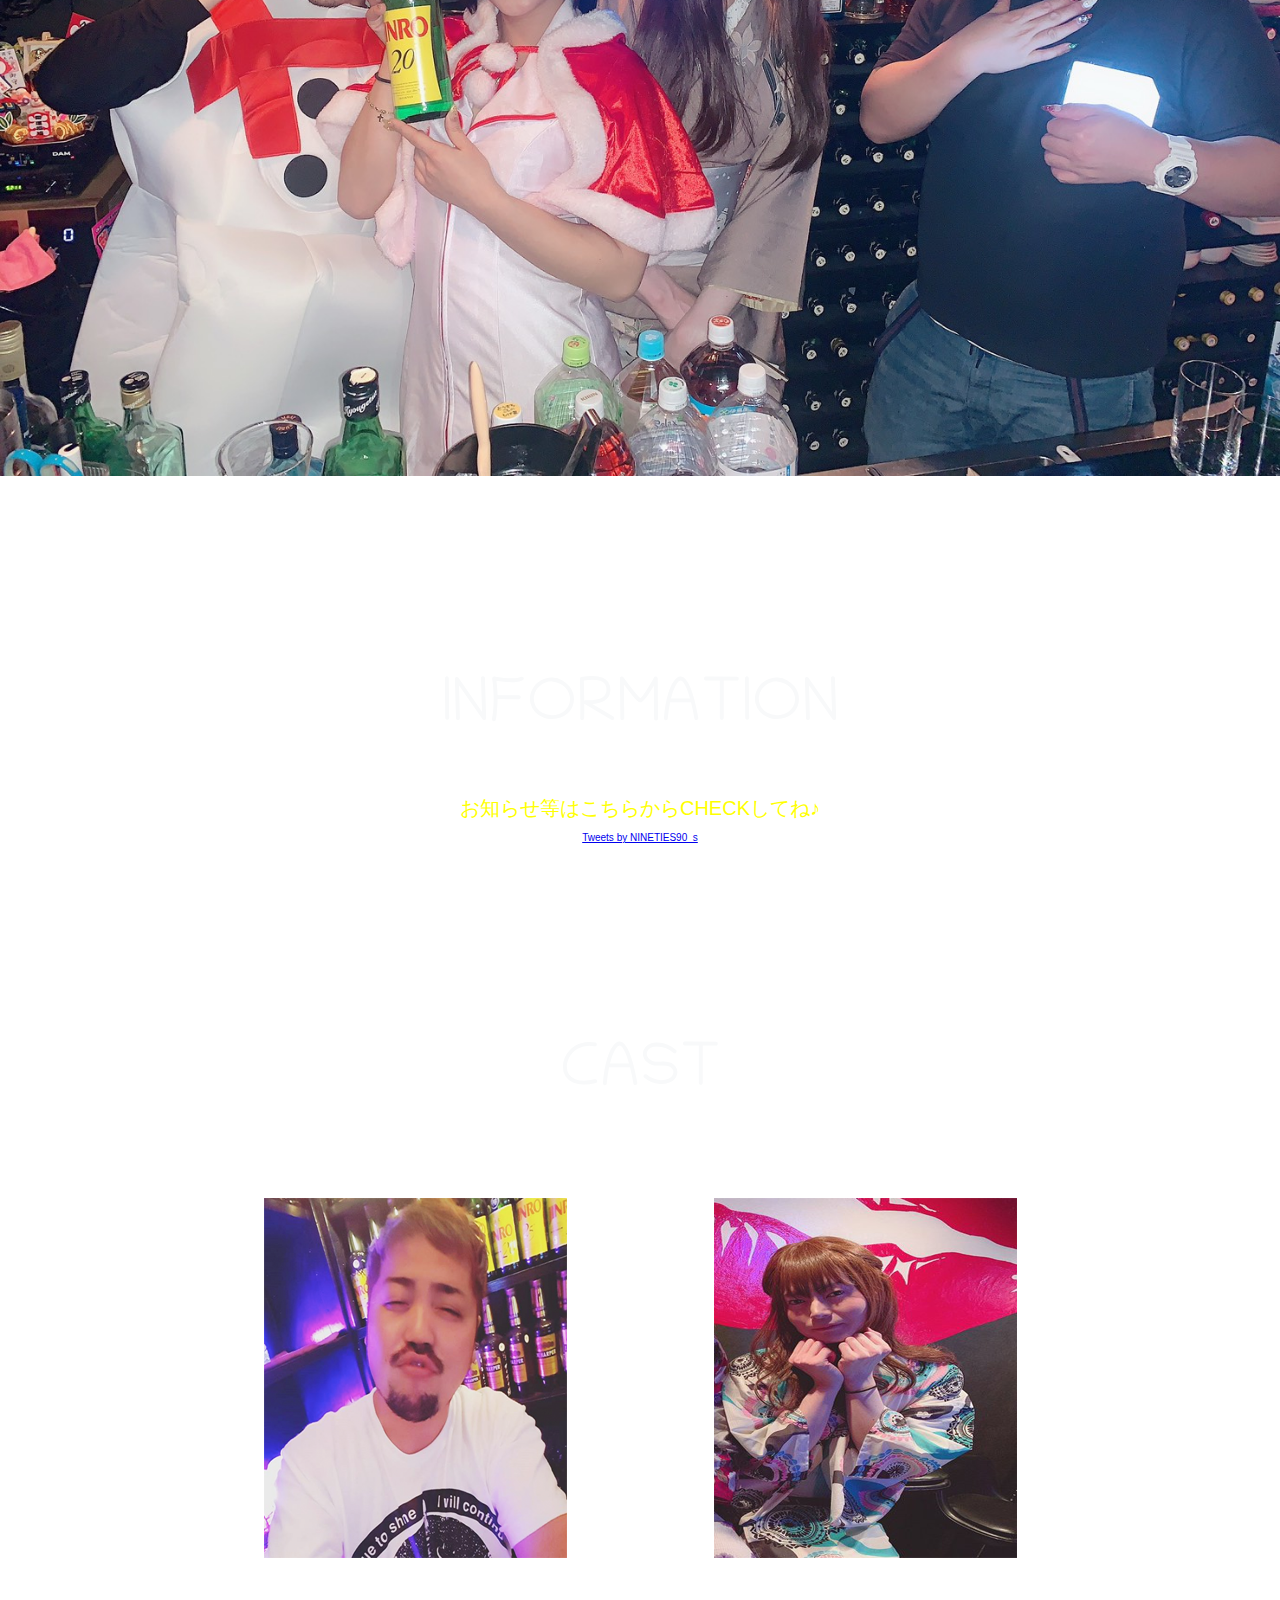
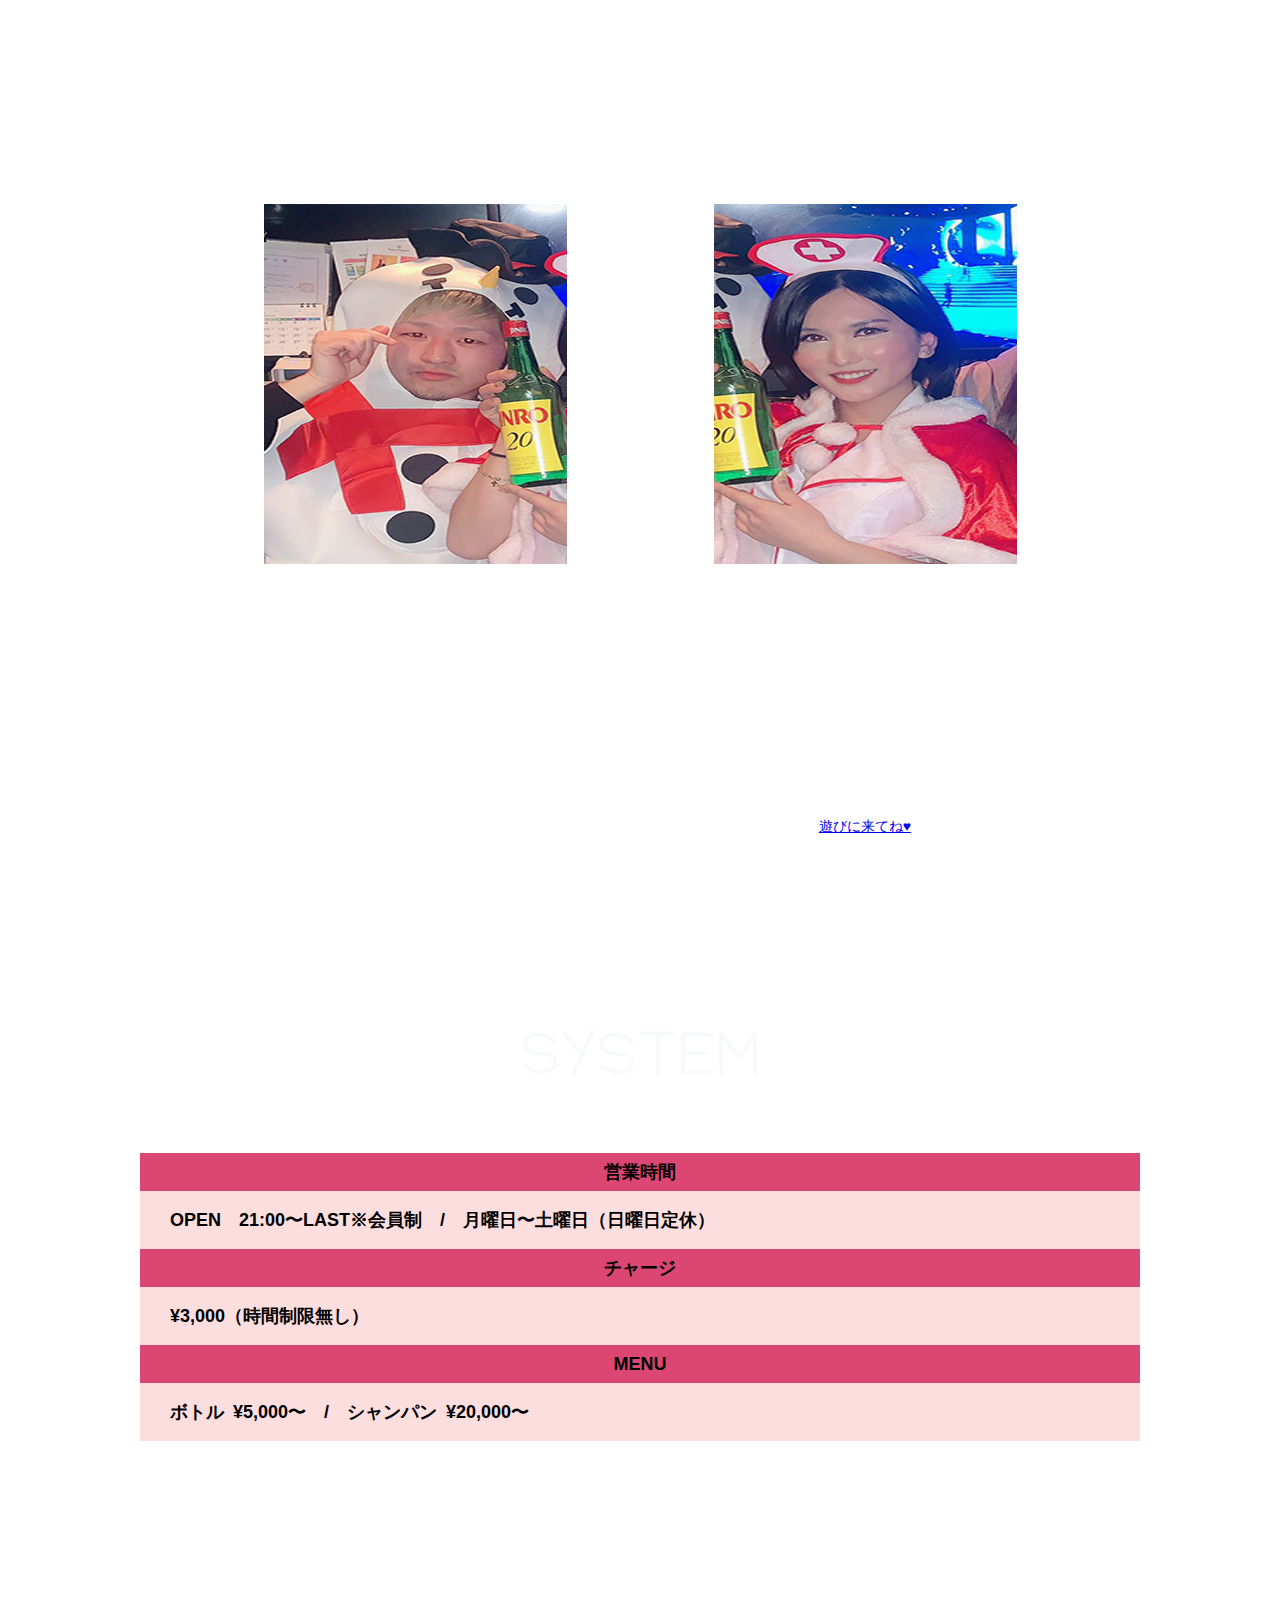
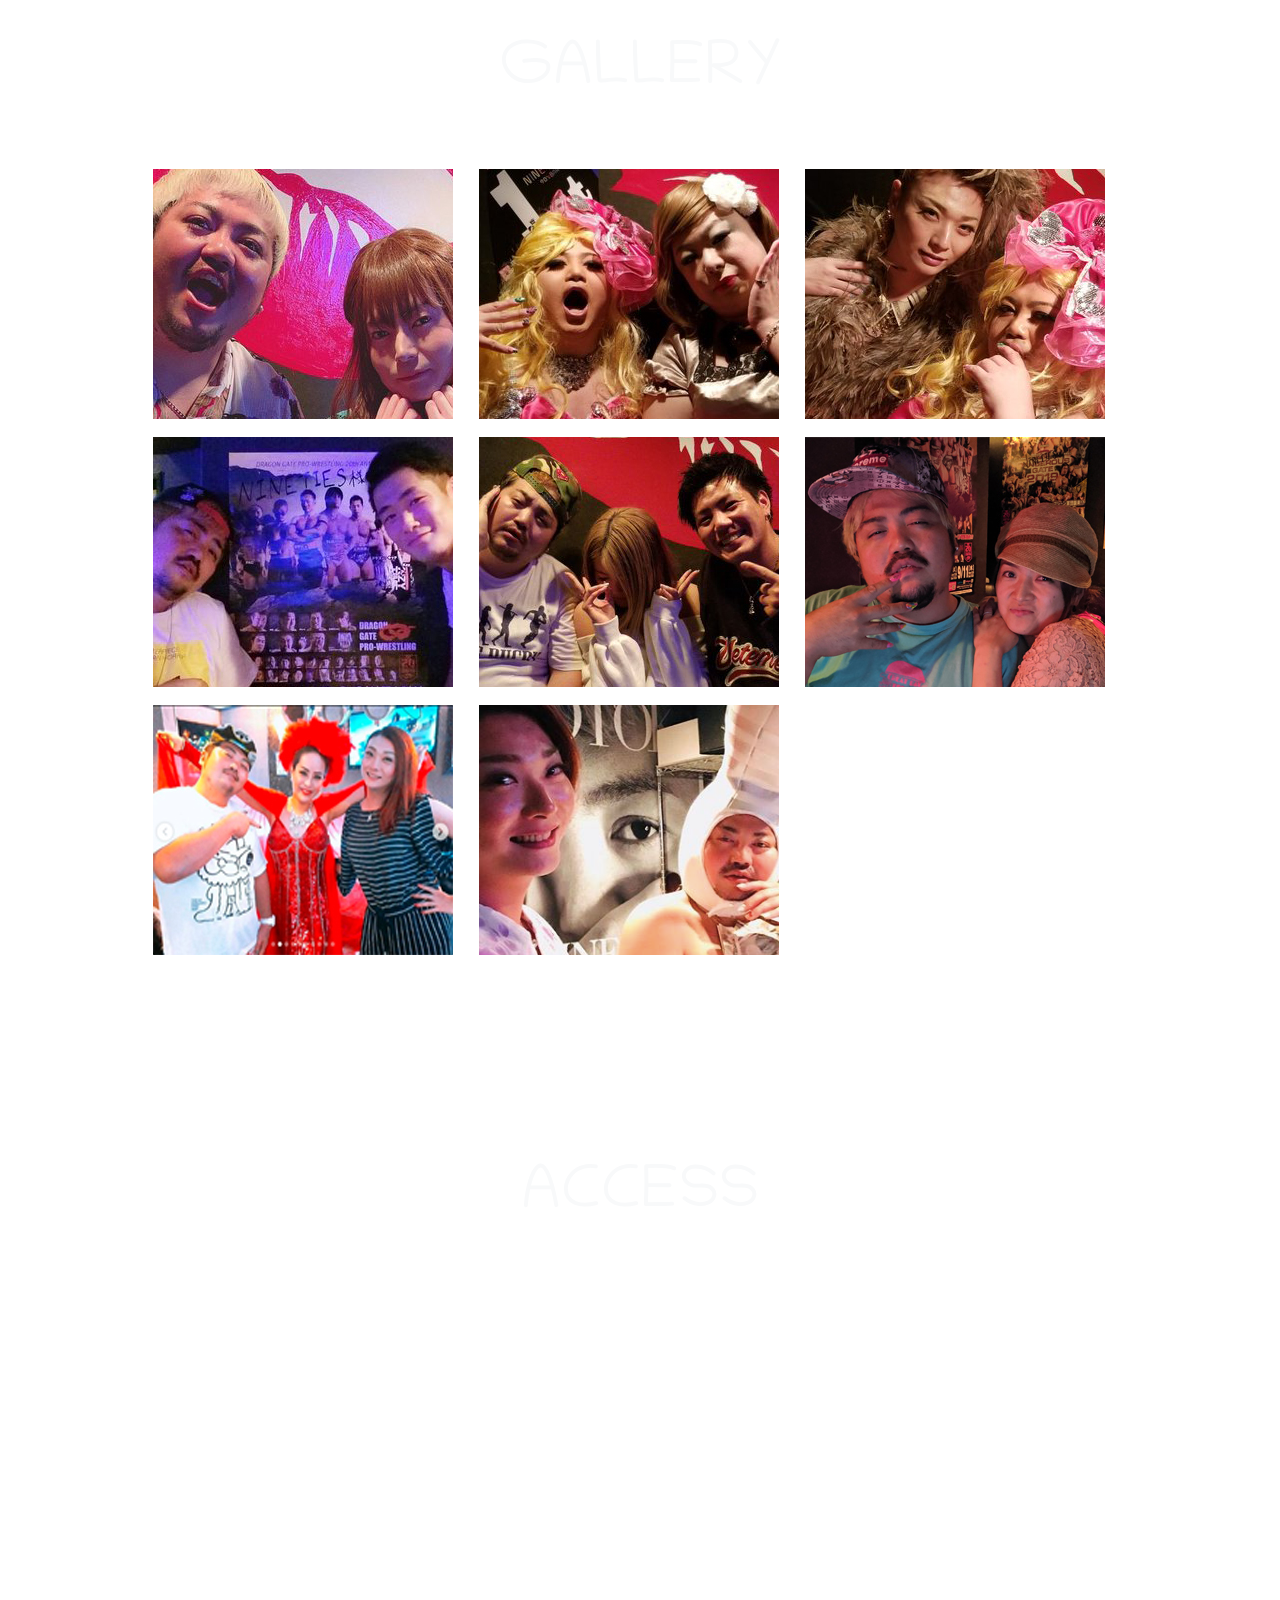
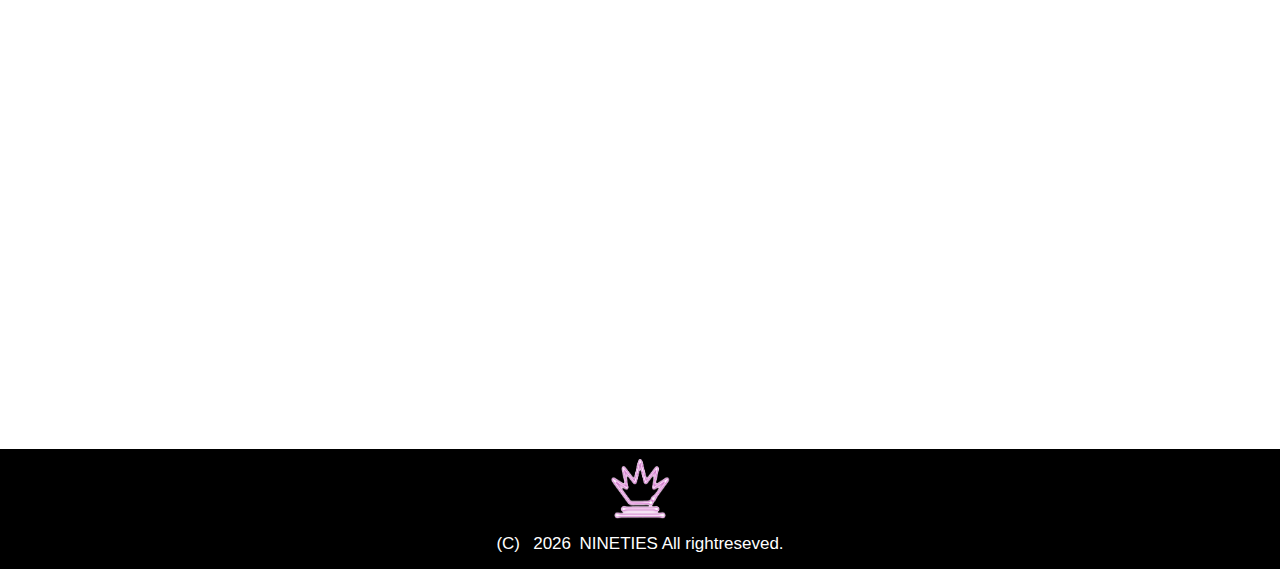
==== commit ebd0465a: "map" ====
--- a/NINETIES/index.html
+++ b/NINETIES/index.html
@@ -210,6 +210,7 @@
 		</div><!-- .inner -->
 	</section><!-- #access -->
 	<section id="gmap"></section>
+	<iframe src="https://www.google.com/maps/embed?pb=!1m18!1m12!1m3!1d1844.0121643876942!2d139.7070889161744!3d35.691239494187776!2m3!1f0!2f0!3f0!3m2!1i1024!2i768!4f13.1!3m3!1m2!1s0x60188cdccf76a4f9%3A0x2c4f741f85c63363!2z44CSMTYwLTAwMjIg5p2x5Lqs6YO95paw5a6_5Yy65paw5a6_77yS5LiB55uu77yR77yY4oiS77yRIO-8kkY!5e0!3m2!1sja!2sjp!4v1600053076839!5m2!1sja!2sjp"></iframe>
 	<footer>
 		<p><img src="images/oukanlogo.png" width="60px" height="60px" alt="oukanlogo" alt="oukanlogo"></p>
 			<ul id="sfsnsBtns">
--- a/NINETIES/css/style.css
+++ b/NINETIES/css/style.css
@@ -367,8 +367,16 @@
 }
 
 #gmap {
+	/* width: 100%;
+	height: 400px; */
+}
+iframe {
 	width: 100%;
 	height: 400px;
+	mask-border: 0; 
+	border: 0; 
+	hyphens: "false";
+	tab-size: 0;	
 }
 
 /******** footer ********/
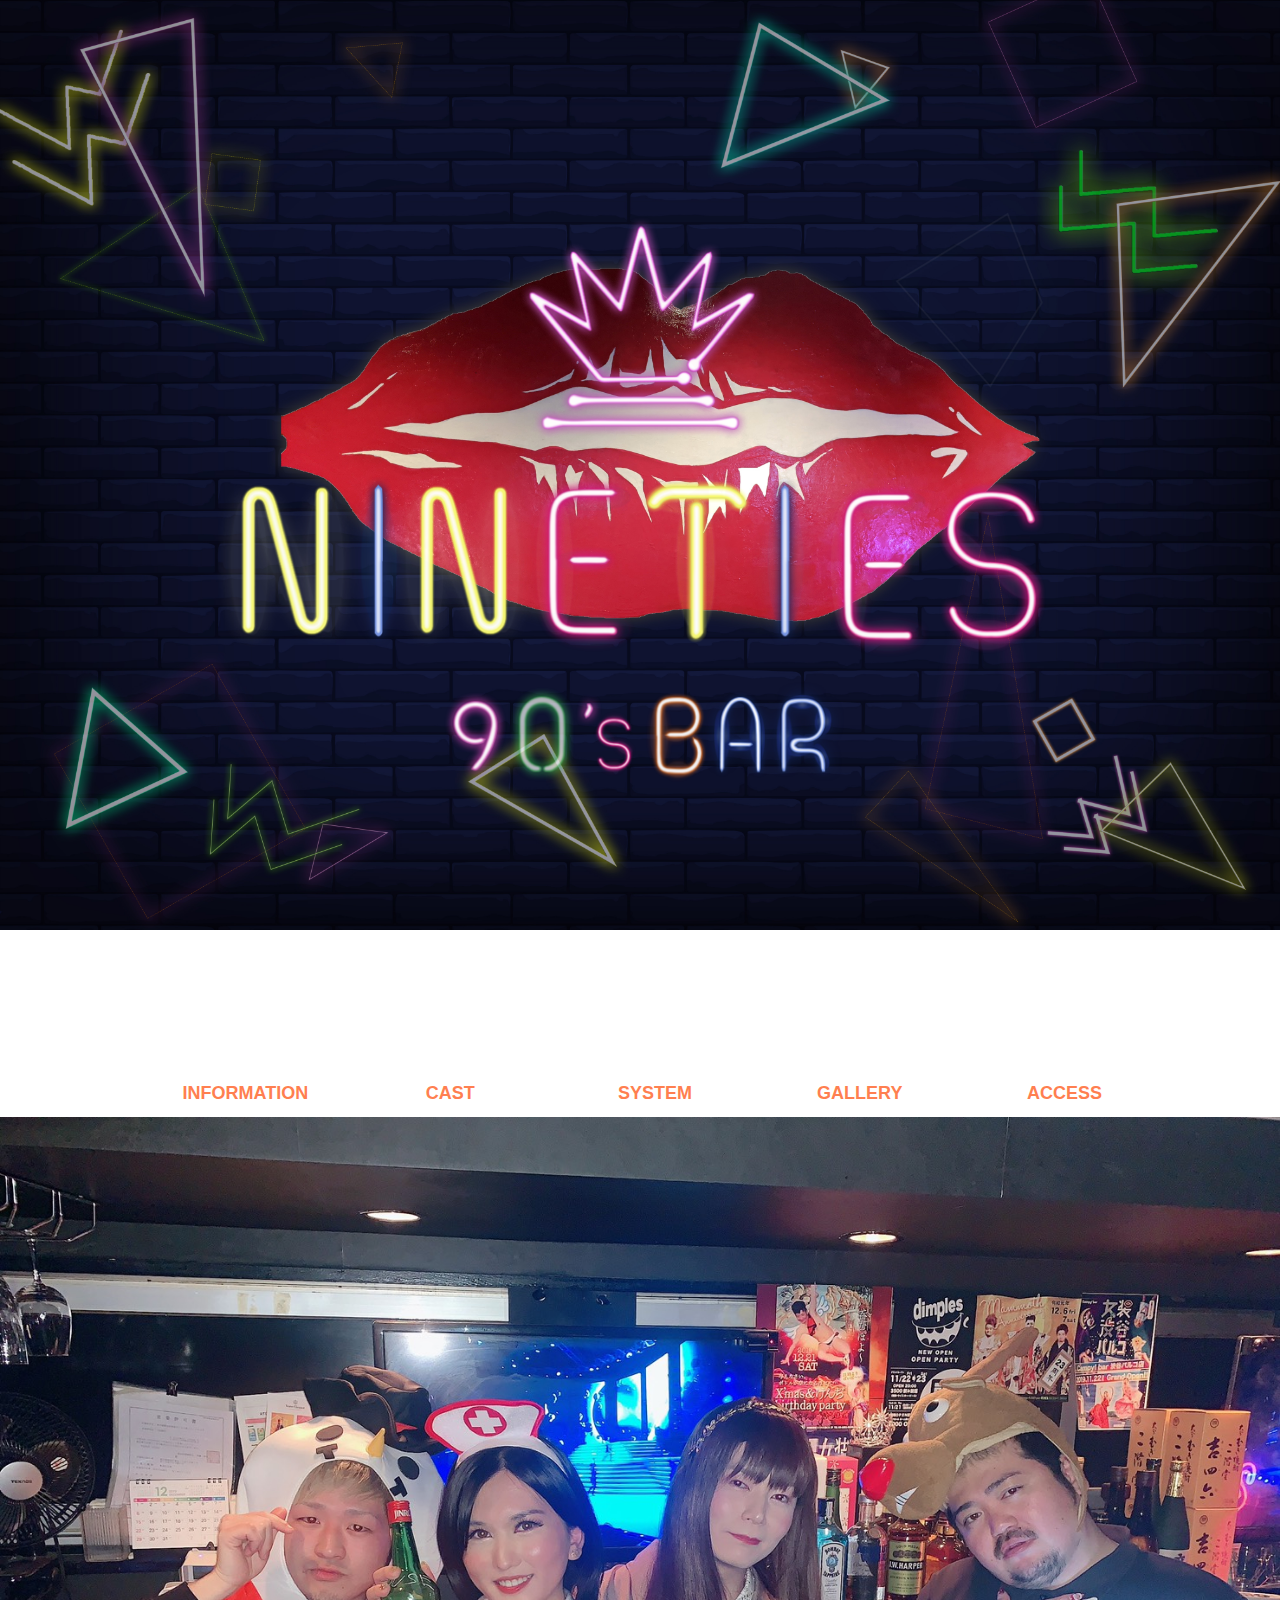
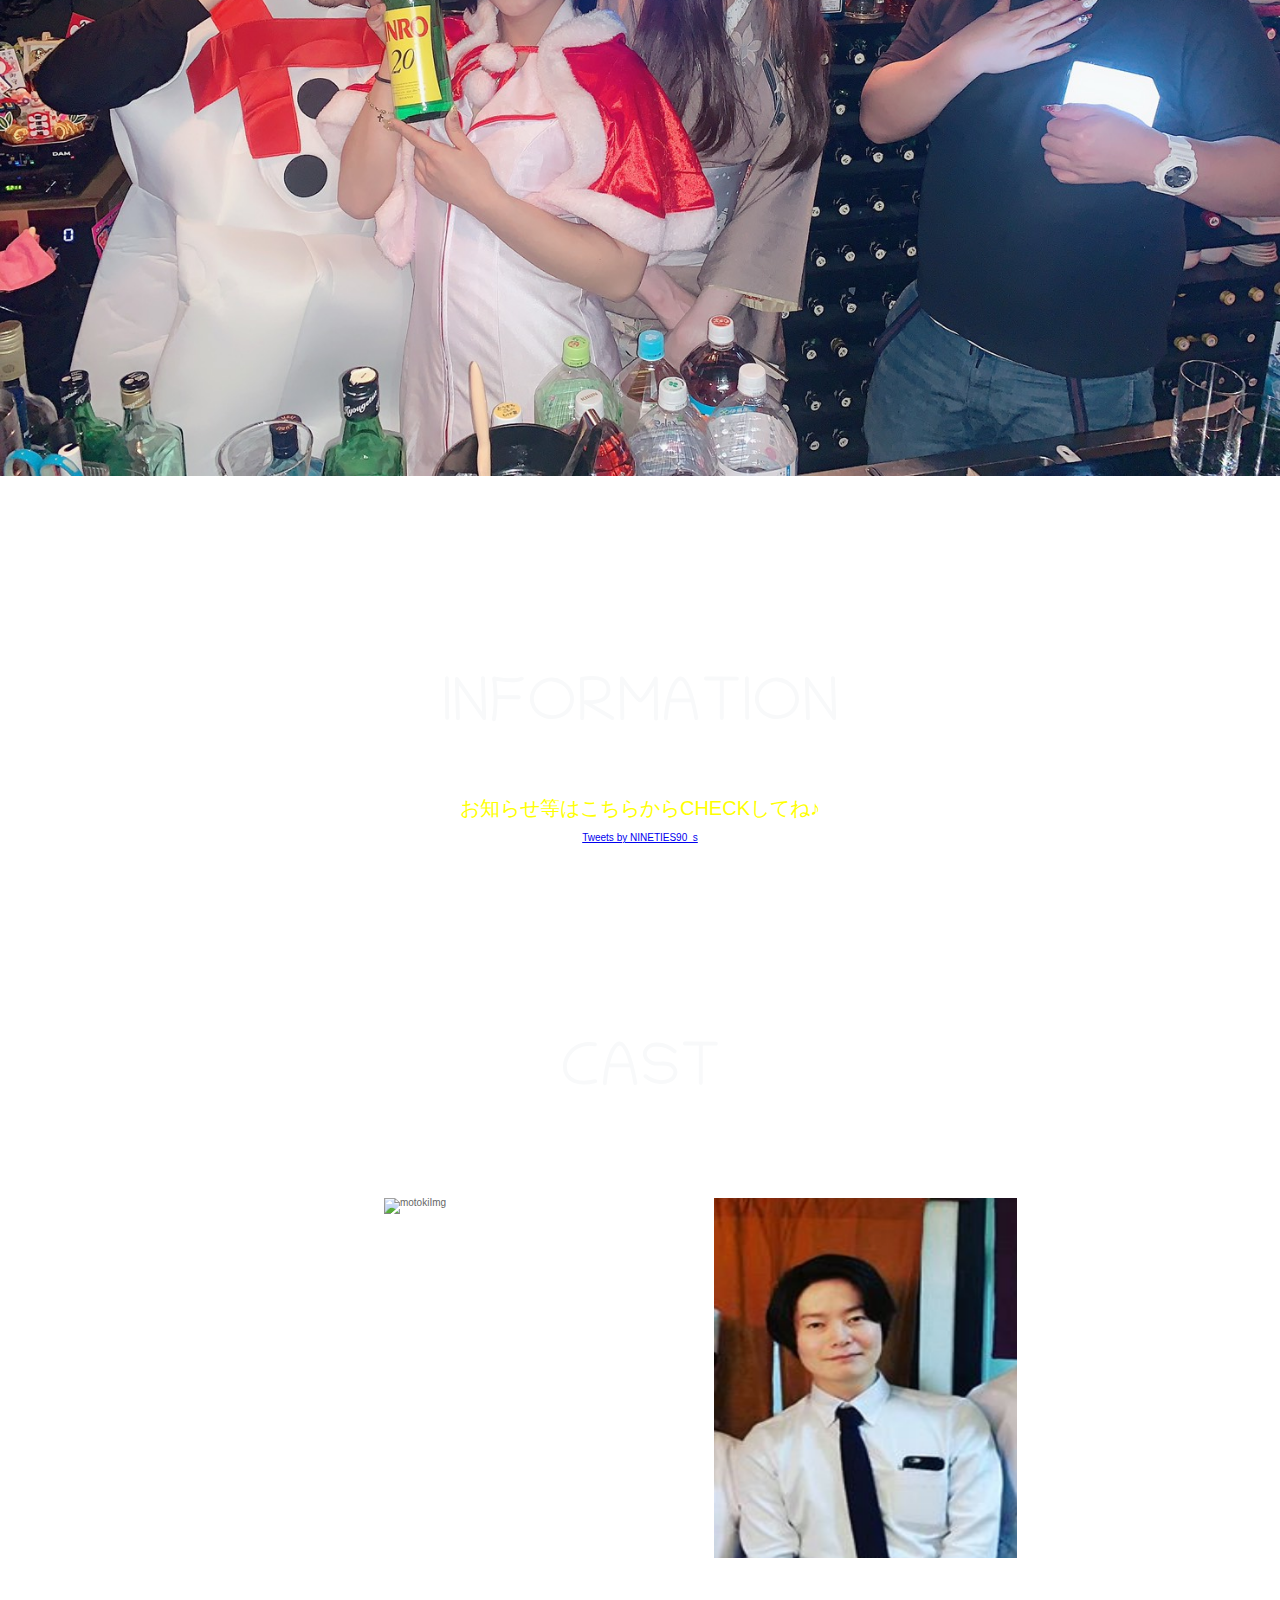
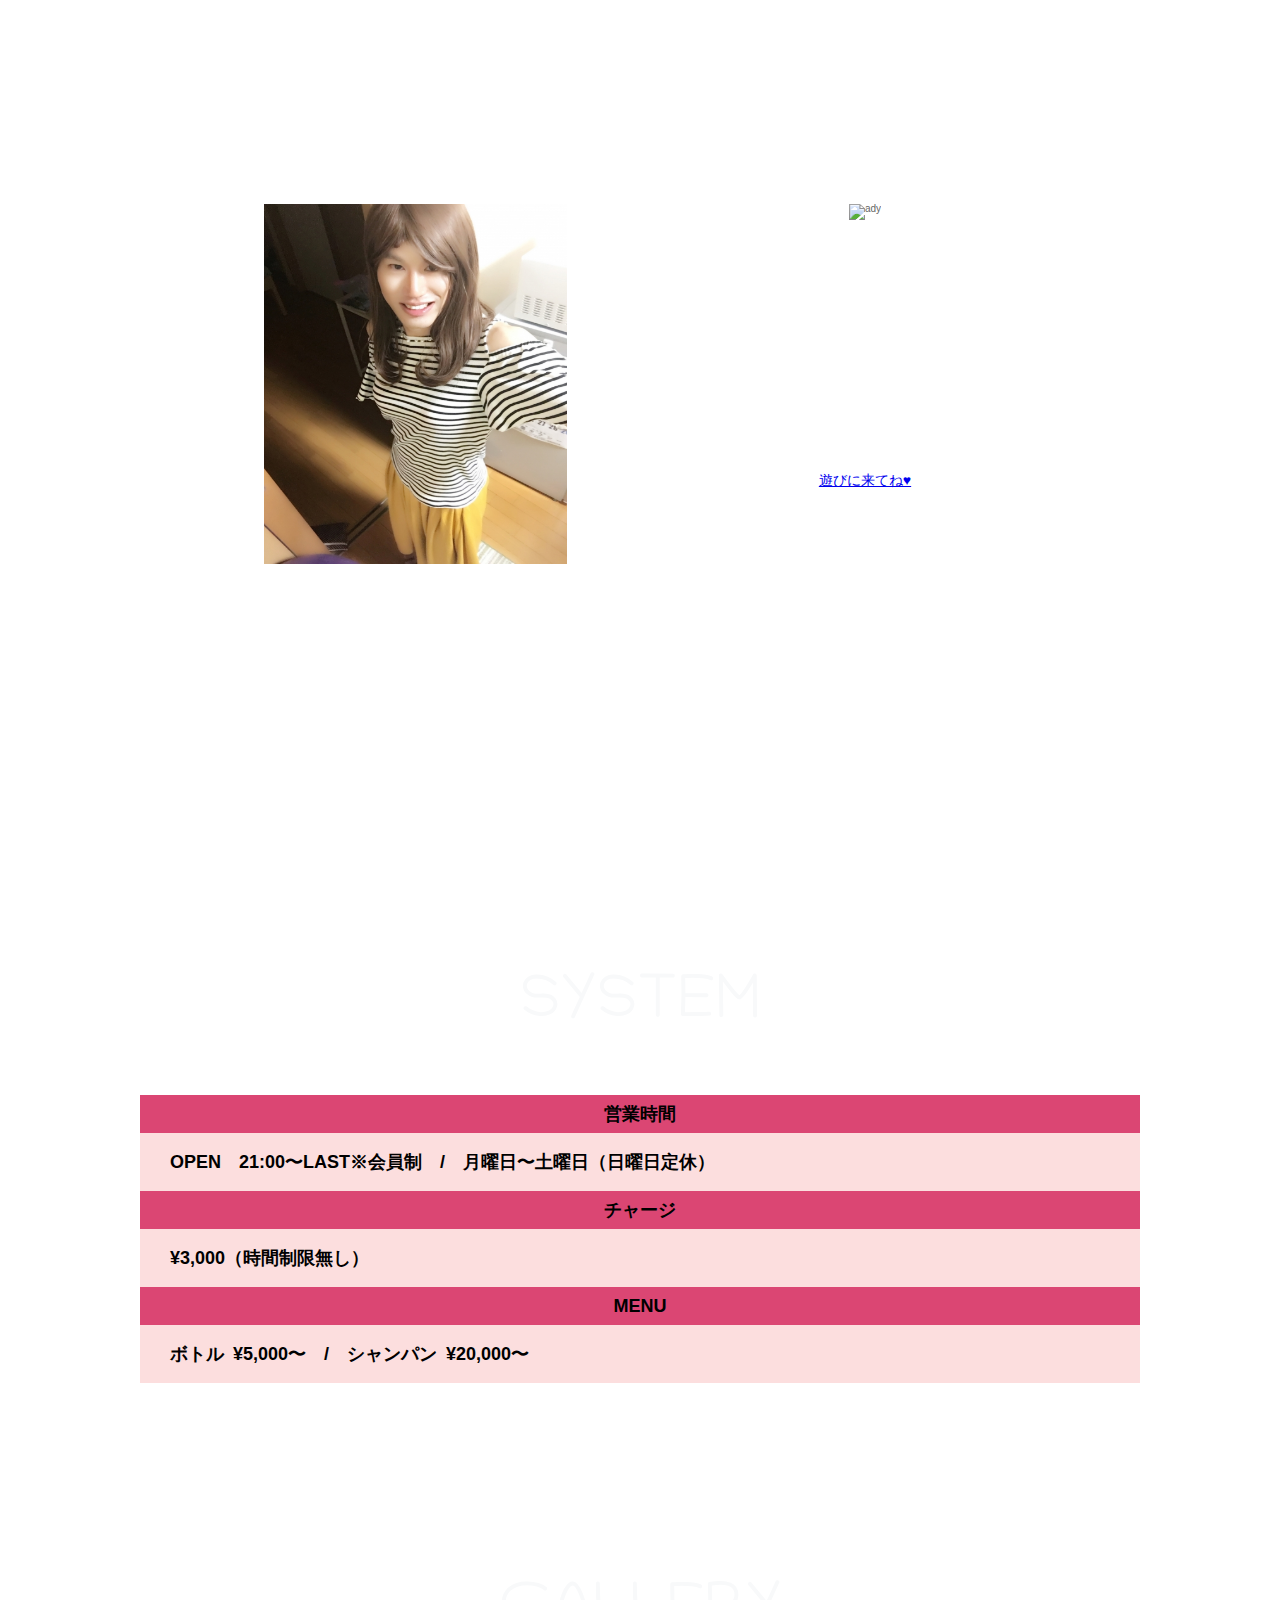
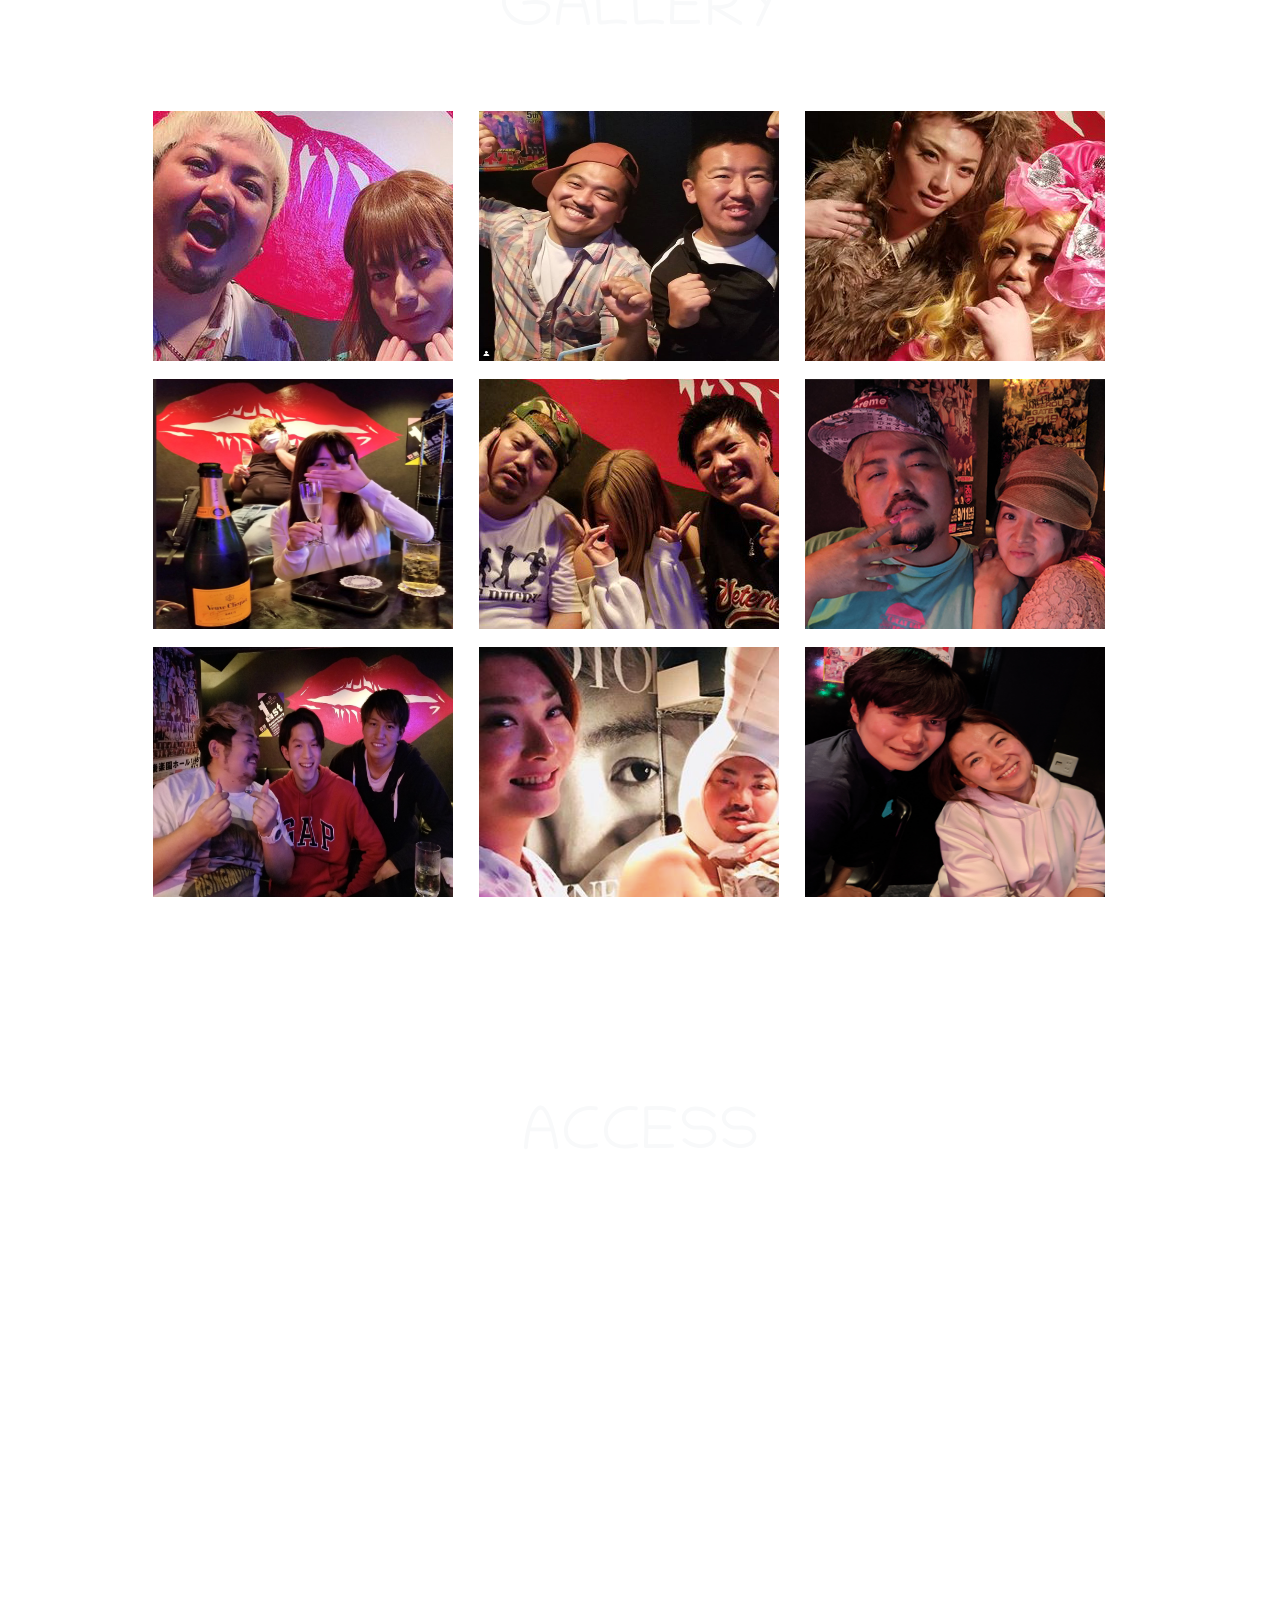
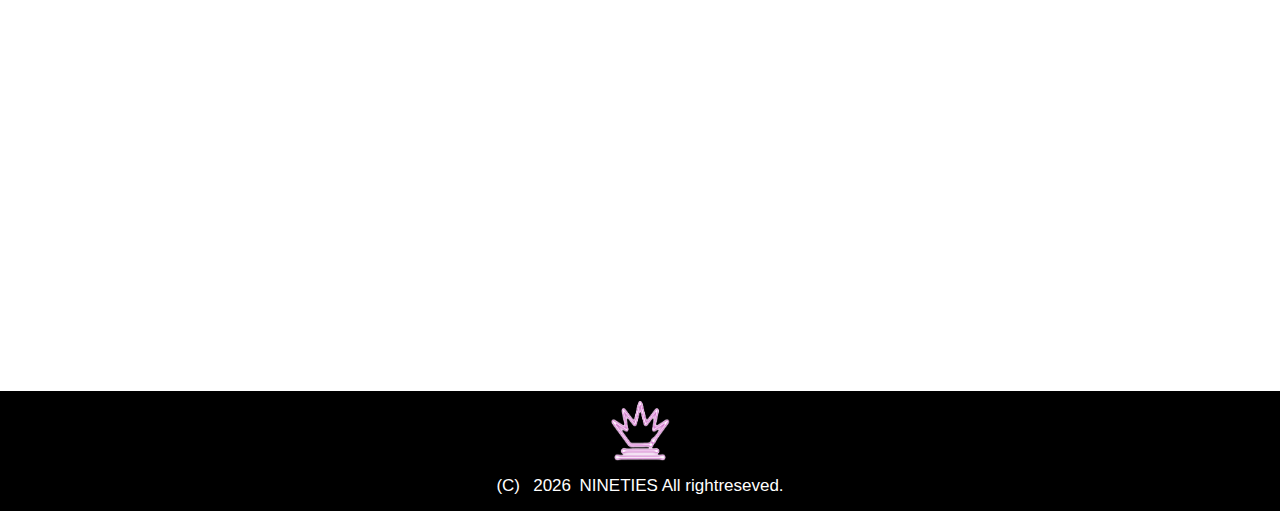
==== commit b8589417: "photo_change" ====
--- a/NINETIES/index.html
+++ b/NINETIES/index.html
@@ -82,7 +82,7 @@
 			<div class="members">
 				<div class="member">
 					<div class="photo">
-						<img src="images/motoki.png" alt="motokiImg">
+						<img src="images/motoki のコピー.png" width="303" height="360" alt="motokiImg">
 					</div>
 					<div class="profile">
 						<p class="motokiprf clearfix">&#9819;Motokimama&#9819;</p>
@@ -98,7 +98,7 @@
 				</div>
 				<div class="member">
 					<div class="photo">
-						<img src="images/kimi.png" alt="kimiImg">
+						<img src="images/kimi.png" width="303" height="360" alt="kimiImg">
 					</div>
 					<div class="profile">
 						<p class="kimiprf clearfix">&#9818;きみちゃん&#9818;</p>
@@ -114,7 +114,7 @@
 				</div>
 				<div class="member">
 					<div class="photo">
-						<img src="images/ren.png" alt="renImg">
+						<img src="images/ren_s.jpg" width="303" height="360" alt="renImg">
 					</div>
 					<div class="profile">
 						<p class="renprf clearfix">&#9818;REN&#9818;</p>
@@ -131,7 +131,7 @@
 
 				<div class="member">
 					<div class="photo">
-						<img src="images/ady.png" alt="ady"></img>
+						<img src="images/ady のコピー.png" width="303" height="360" alt="ady"></img>
 					</div>
 					<div class="profile">
 						<p class="adyprf">&#9818;ADYEE VANBAN&#9818;</p>
@@ -183,13 +183,15 @@
 		<h2>GALLERY</h2>
 		<article class="gy">
 			<a class="group2" href="images/1_2.jpg"><img src="images/1.jpg" alt=""></a>
-			<a class="group2" href="images/2_2.jpg"><img src="images/2.jpg" alt=""></a>
+			<a class="group2" href="images/photo2.png"><img src="images/photo2.png" alt=""></a>
 			<a class="group2" href="images/3_2.jpg"><img src="images/3.jpg" alt=""></a>
-			<a class="group2" href="images/4_2.jpg"><img src="images/4.jpg" alt=""></a>
+			<a class="group2" href="images/photo.png"><img src="images/photo.png" alt=""></a>
 			<a class="group2" href="images/5_2.jpg"><img src="images/5.jpg" alt=""></a>
 			<a class="group2" href="images/6_2.jpg"><img src="images/6.jpg" alt=""></a>
-			<a class="group2" href="images/7.jpg"><img src="images/7.jpg" alt=""></a>
+			<a class="group2" href="images/photo3.png"><img src="images/photo3.png" alt=""></a>
 			<a class="group2" href="images/8_2.png"><img src="images/8.png" alt=""></a>
+			<a class="group2" href="images/photo9_2.png"><img src="images/photo9.png" alt=""></a>
+
 		</article>
 	</section><!-- #gallery -->
 	<section id="access">
--- a/NINETIES/css/style.css
+++ b/NINETIES/css/style.css
@@ -328,6 +328,11 @@
 	padding: 8px 8px;
 }
 
+#gallery .gy .group2 img {
+	width: 300px;
+	height: 250px;
+}
+
 @media screen and (max-width: 769px) {
 	#gallery .gy .group2 {
 		flex-basis: 100%;
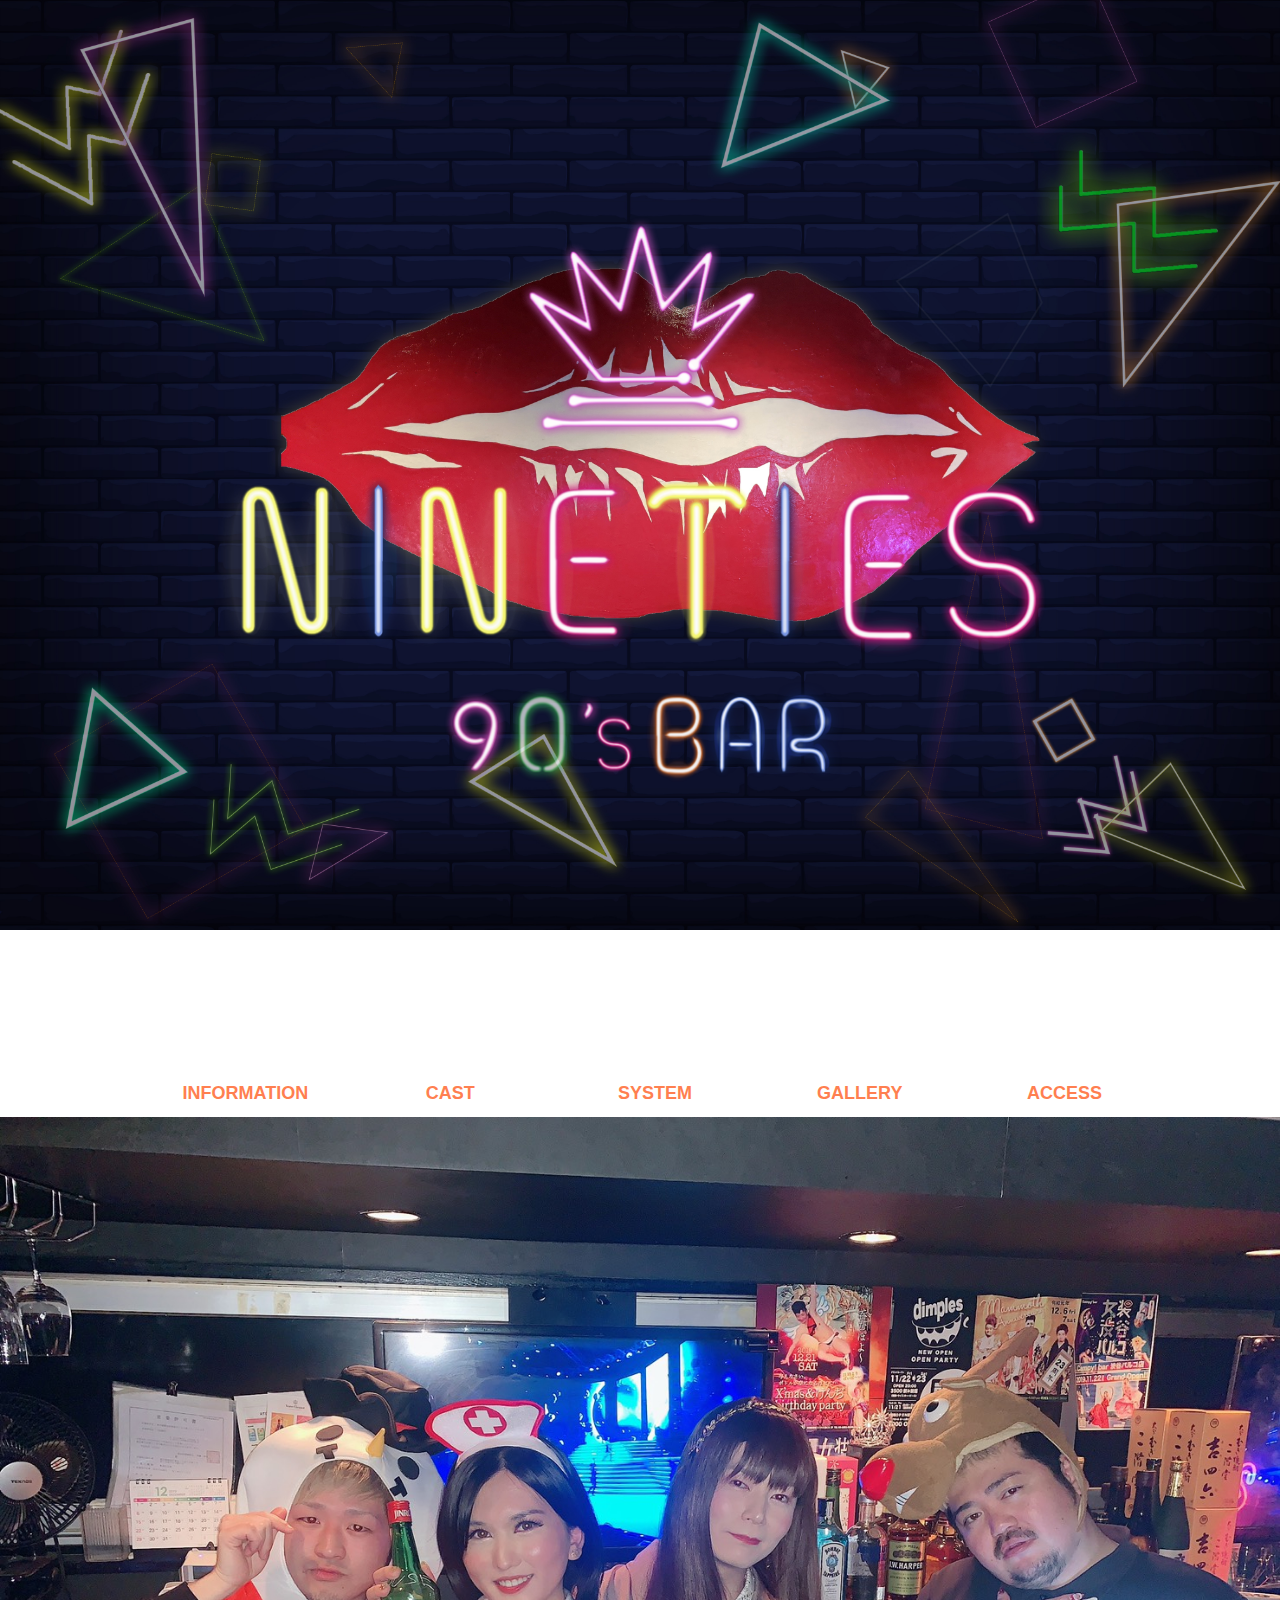
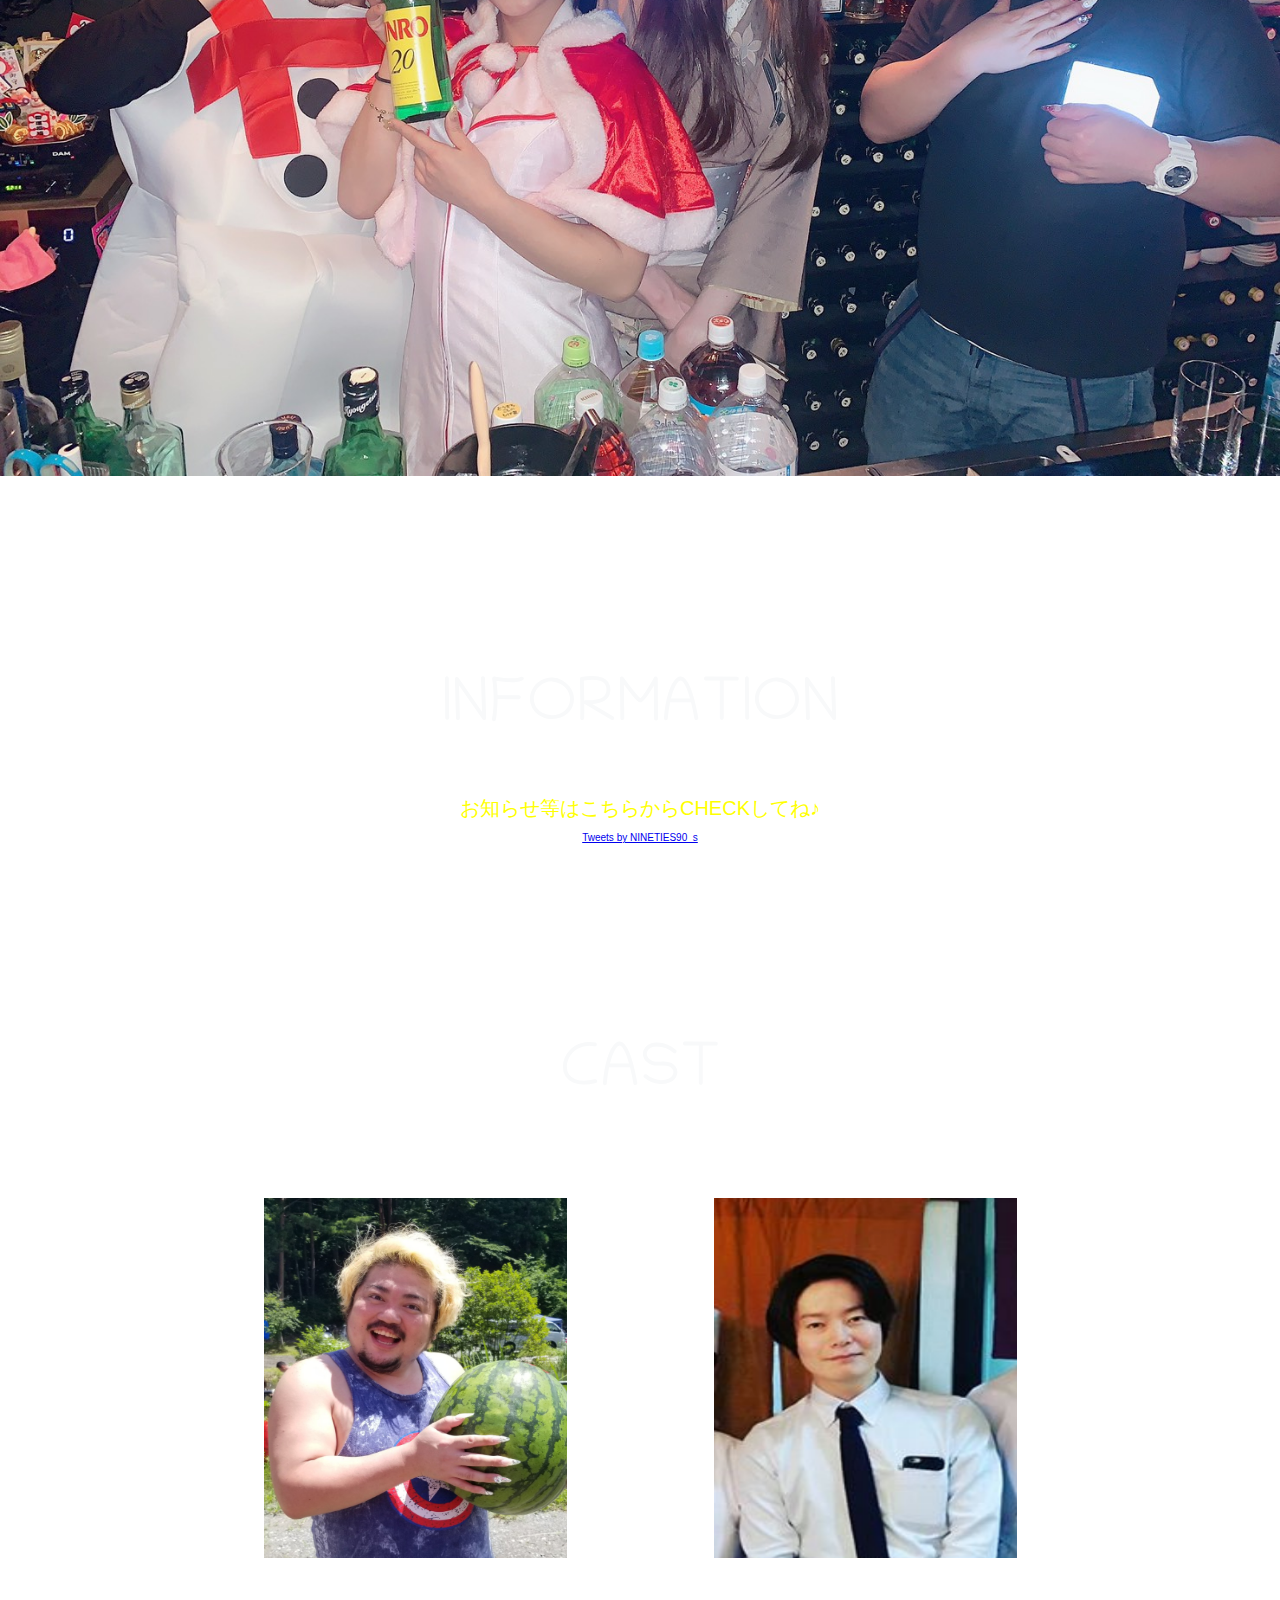
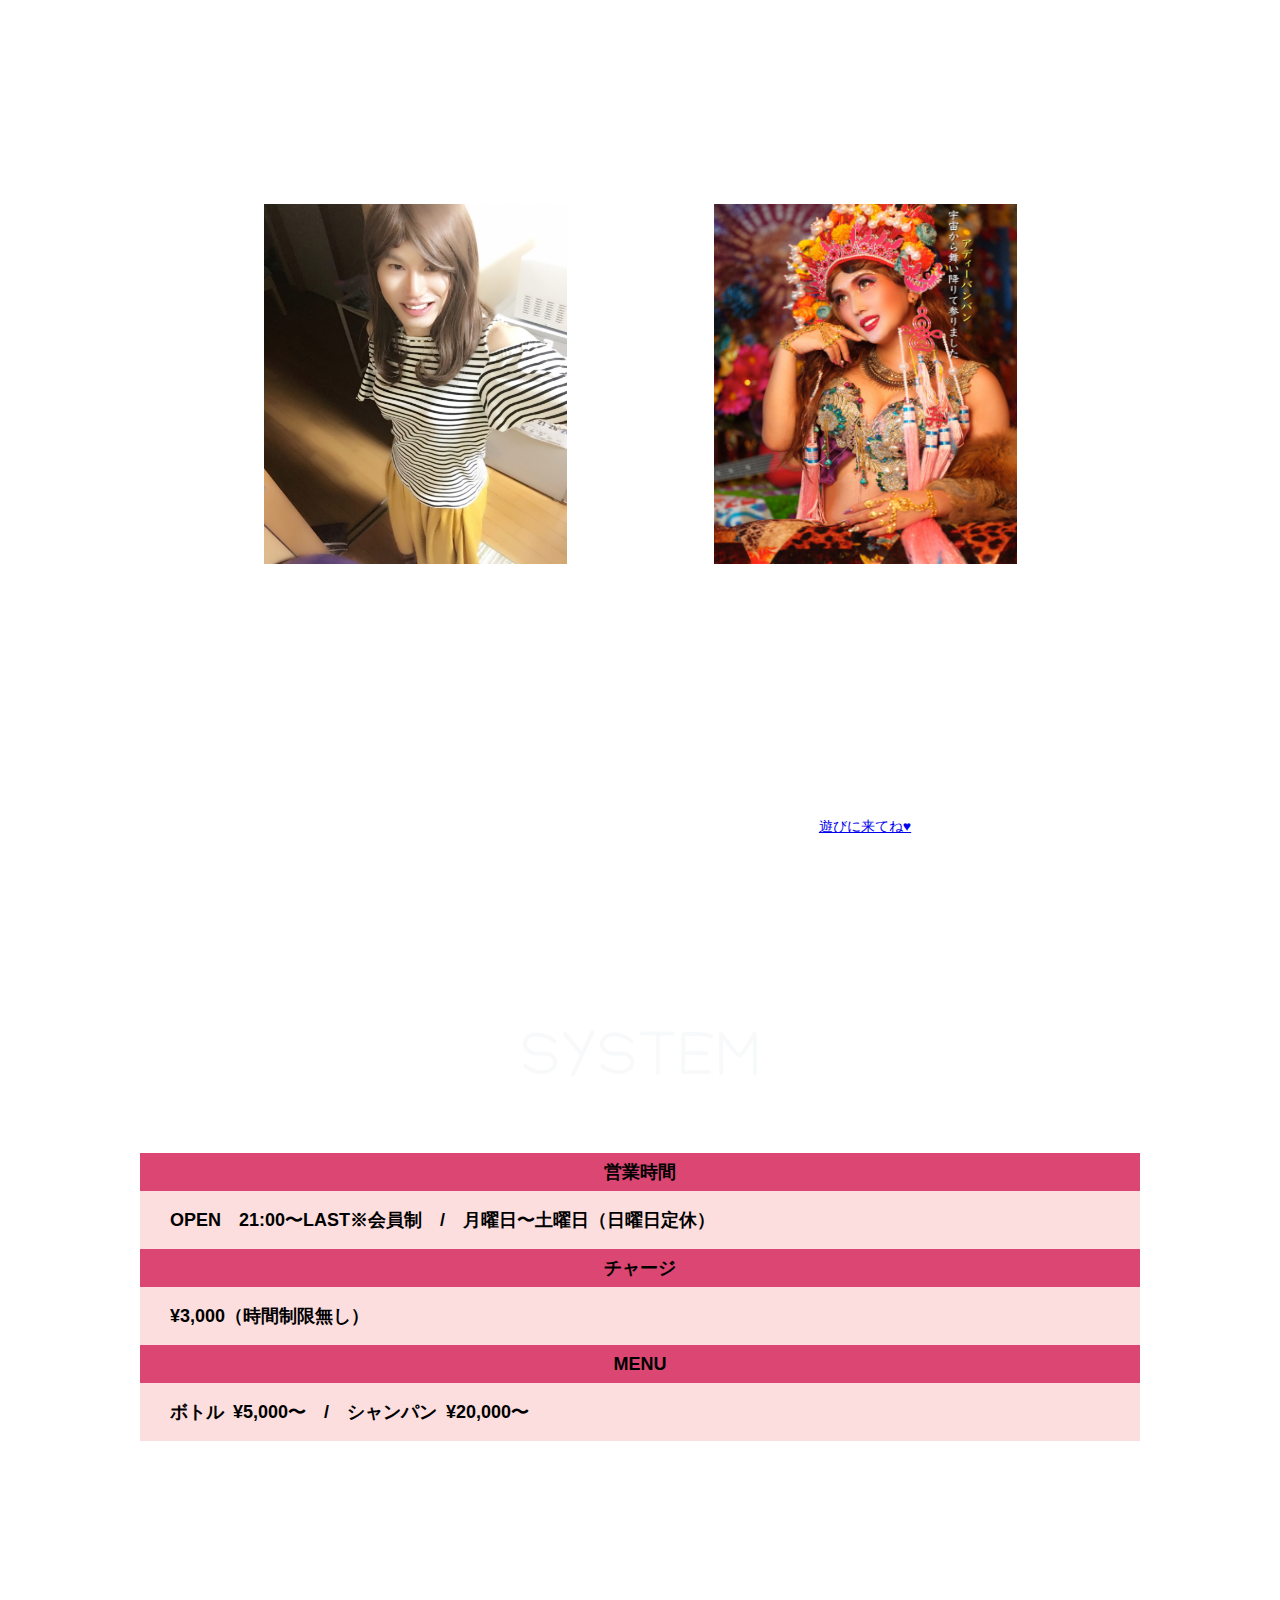
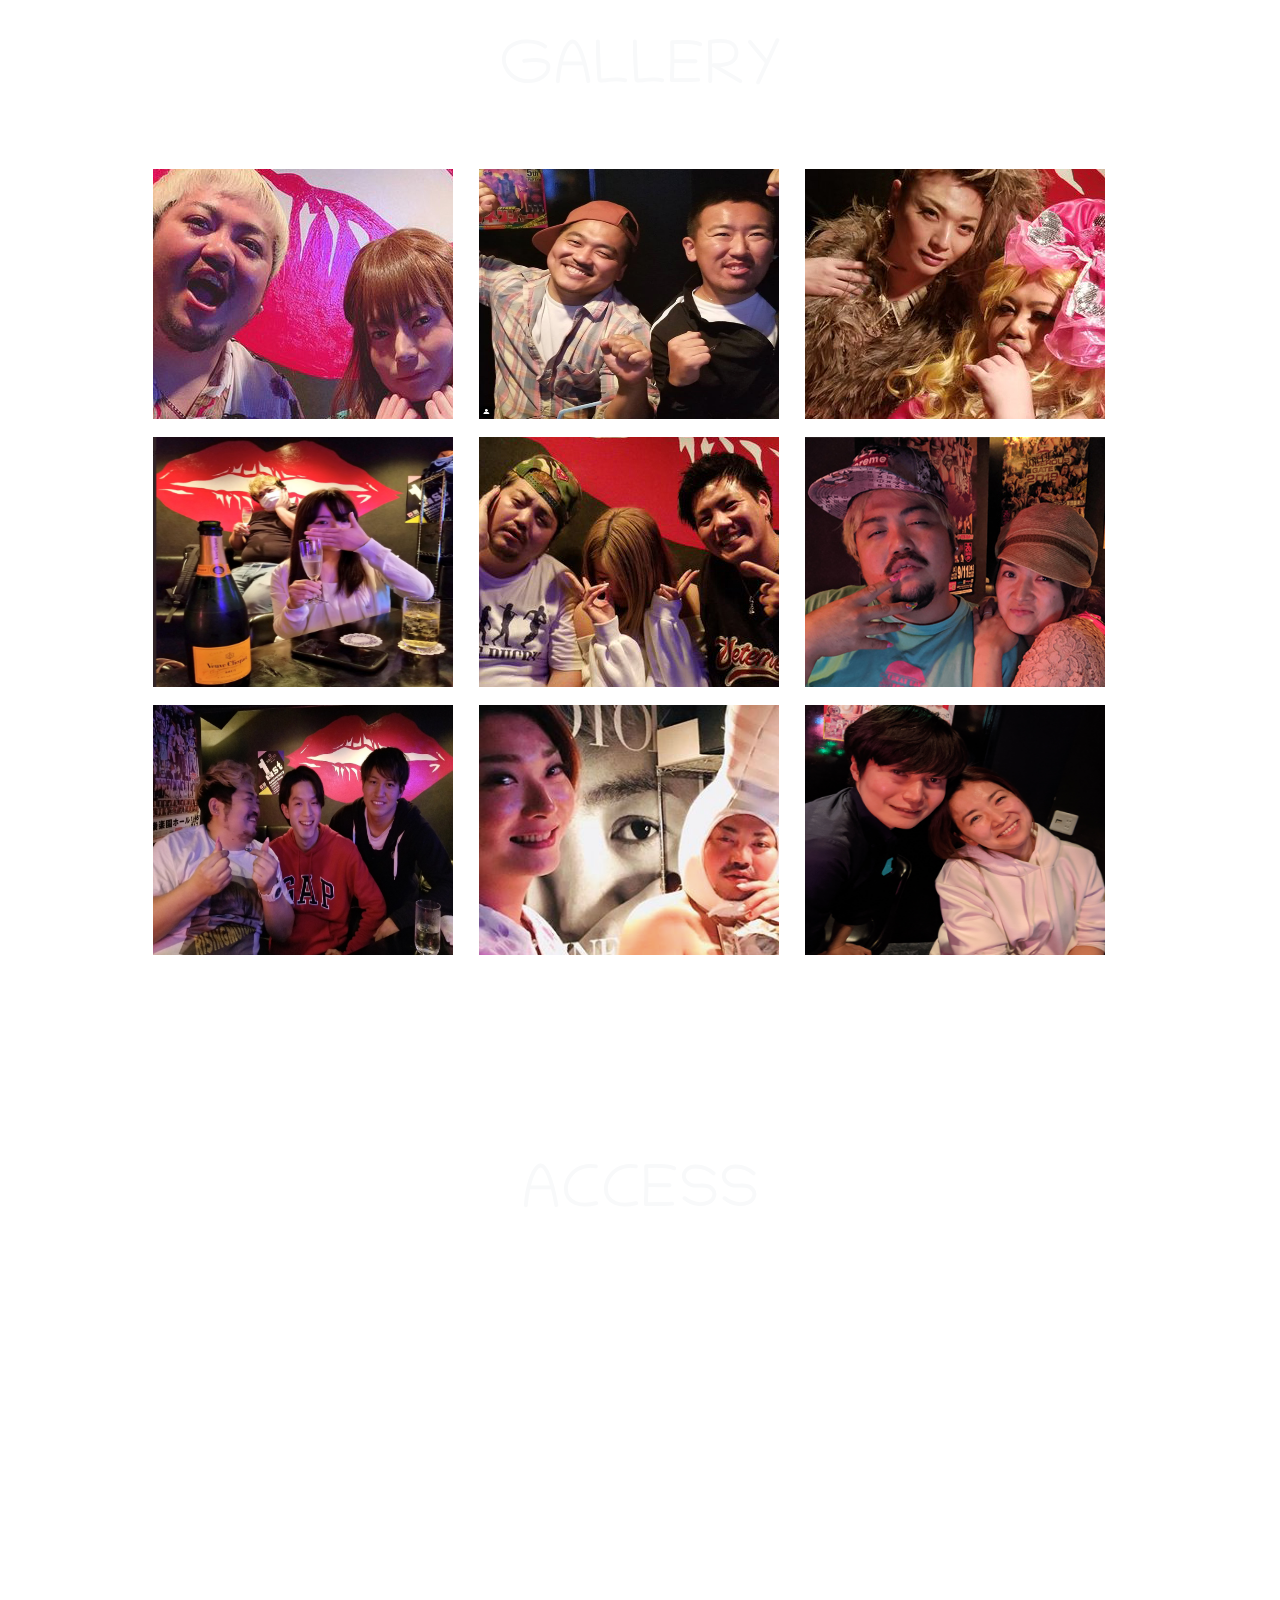
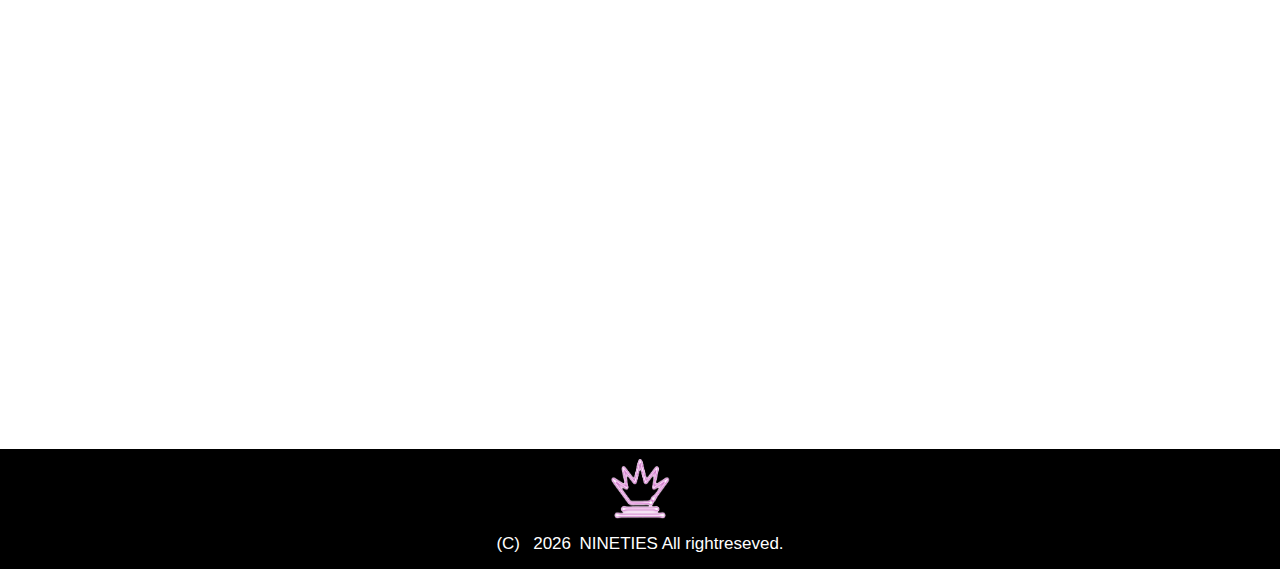
==== commit 000c5ab0: "photo_change" ====
--- a/NINETIES/index.html
+++ b/NINETIES/index.html
@@ -82,7 +82,7 @@
 			<div class="members">
 				<div class="member">
 					<div class="photo">
-						<img src="images/motoki のコピー.png" width="303" height="360" alt="motokiImg">
+						<img src="images/motoki .png" width="303" height="360" alt="motokiImg">
 					</div>
 					<div class="profile">
 						<p class="motokiprf clearfix">&#9819;Motokimama&#9819;</p>
@@ -114,7 +114,7 @@
 				</div>
 				<div class="member">
 					<div class="photo">
-						<img src="images/ren_s.jpg" width="303" height="360" alt="renImg">
+						<img src="images/ren.jpg" width="303" height="360" alt="renImg">
 					</div>
 					<div class="profile">
 						<p class="renprf clearfix">&#9818;REN&#9818;</p>
@@ -131,7 +131,7 @@
 
 				<div class="member">
 					<div class="photo">
-						<img src="images/ady のコピー.png" width="303" height="360" alt="ady"></img>
+						<img src="images/ady.png" width="303" height="360" alt="ady"></img>
 					</div>
 					<div class="profile">
 						<p class="adyprf">&#9818;ADYEE VANBAN&#9818;</p>
@@ -183,14 +183,14 @@
 		<h2>GALLERY</h2>
 		<article class="gy">
 			<a class="group2" href="images/1_2.jpg"><img src="images/1.jpg" alt=""></a>
-			<a class="group2" href="images/photo2.png"><img src="images/photo2.png" alt=""></a>
+			<a class="group2" href="images/2.png"><img src="images/2.png" alt=""></a>
 			<a class="group2" href="images/3_2.jpg"><img src="images/3.jpg" alt=""></a>
-			<a class="group2" href="images/photo.png"><img src="images/photo.png" alt=""></a>
+			<a class="group2" href="images/4.png"><img src="images/4.png" alt=""></a>
 			<a class="group2" href="images/5_2.jpg"><img src="images/5.jpg" alt=""></a>
 			<a class="group2" href="images/6_2.jpg"><img src="images/6.jpg" alt=""></a>
-			<a class="group2" href="images/photo3.png"><img src="images/photo3.png" alt=""></a>
+			<a class="group2" href="images/7.png"><img src="images/7.png" alt=""></a>
 			<a class="group2" href="images/8_2.png"><img src="images/8.png" alt=""></a>
-			<a class="group2" href="images/photo9_2.png"><img src="images/photo9.png" alt=""></a>
+			<a class="group2" href="images/9_2.png"><img src="images/9.png" alt=""></a>
 
 		</article>
 	</section><!-- #gallery -->
